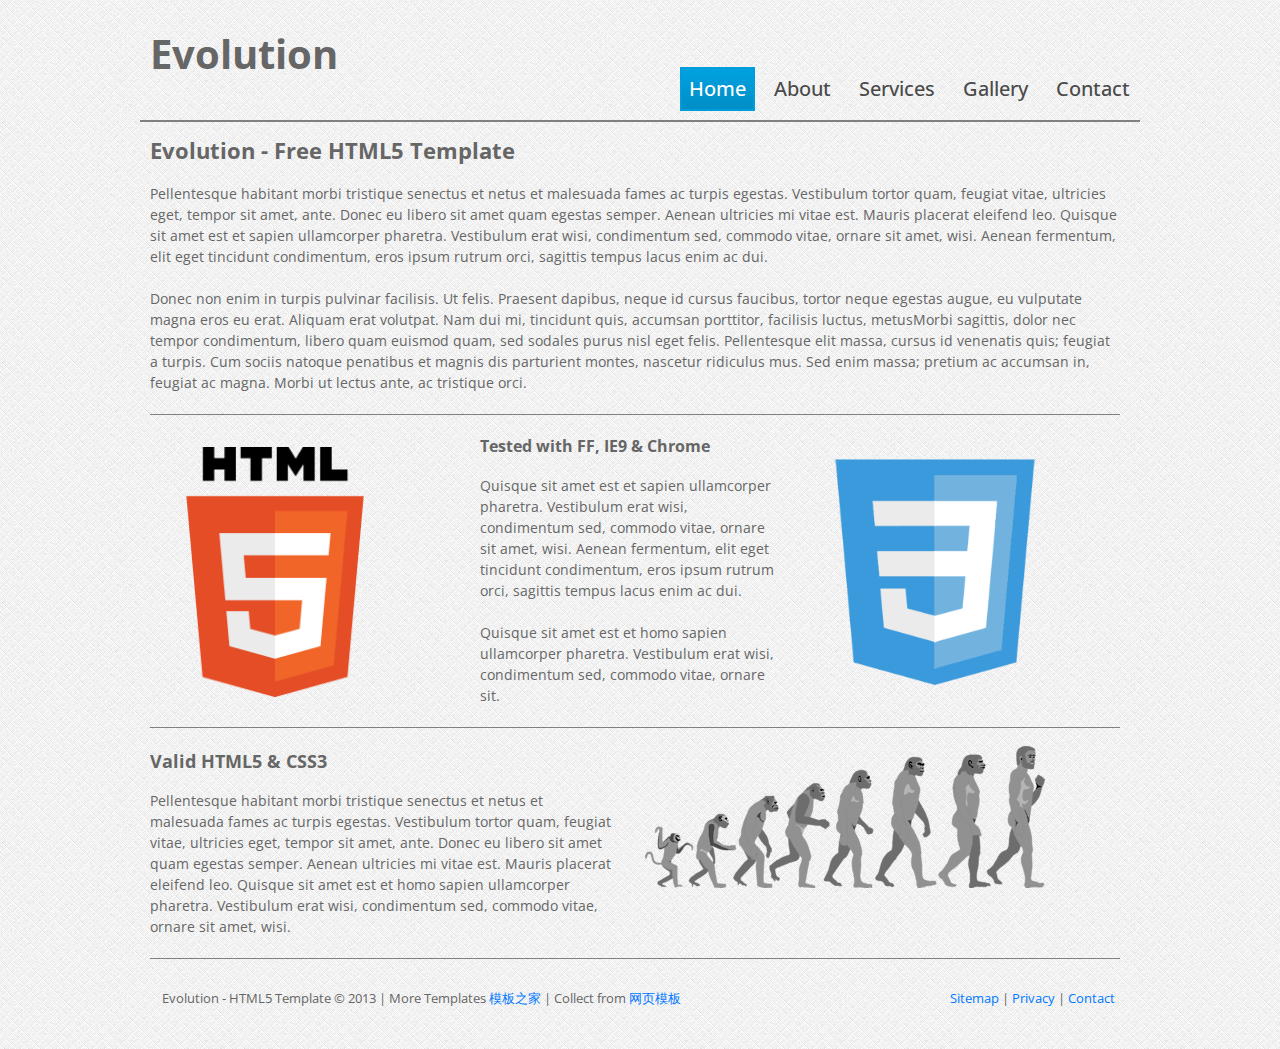
==== index.html @ 7270f3ae "jt" ====
﻿<!DOCTYPE html>
<head>
<meta charset="utf-8" />
<title>Evolution - Free CSS Template</title>
<meta name="description" content="Free website template released by Sitebee Web Development.">
<meta name="keywords" content="free, template, html5">
<meta name="author" content="Sitebee Web Development">

<link rel="stylesheet" href="css/style.css" />

<link href='http://fonts.googleapis.com/css?family=Open+Sans:800,400,600,700' rel='stylesheet' type='text/css'>

</head>

<body>

<div class="page">


  <header>
 
  <div class="headl">     
<hgroup>
<h1>Evolution</h1>
</hgroup>

</div>

  <div class="headr">  

    <!-- nav start -->

			<nav class="nav">
		
				<ul>
					<li class="current active"><a href="#">Home</a></li>
                    <li><a href="#">About</a></li>
                    <li><a href="#">Services</a></li>
                    <li><a href="#">Gallery</a></li>
                    <li><a href="#">Contact</a></li>
				</ul>
            
	  </nav>
       
       <!-- nav end -->
   </div>
</header>

   <!-- content start -->

  <div class="content">
  
		<div class="inner_copyright">Collect from <a href="http://www.cssmoban.com/" target="_blank" title="模板之家">模板之家</a></div>
<!-- one col -->
		<div class="one-col separator">
			<div class="col">
				
				<h2>Evolution - Free HTML5 Template</h2>
            
				<p>Pellentesque habitant morbi tristique senectus et netus et malesuada fames ac turpis egestas. Vestibulum tortor quam, feugiat vitae, ultricies eget, tempor sit amet, ante. Donec eu libero sit amet quam egestas semper. Aenean ultricies mi vitae est. Mauris placerat eleifend leo. Quisque sit amet est et sapien ullamcorper pharetra. Vestibulum erat wisi, condimentum sed, commodo vitae, ornare sit amet, wisi. Aenean fermentum, elit eget tincidunt condimentum, eros ipsum rutrum orci, sagittis tempus lacus enim ac dui. </p>
				<p>Donec non enim in turpis pulvinar facilisis. Ut felis. Praesent dapibus, neque id cursus faucibus, tortor neque egestas augue, eu vulputate magna eros eu erat. Aliquam erat volutpat. Nam dui mi, tincidunt quis, accumsan porttitor, facilisis luctus, metusMorbi sagittis, dolor nec tempor condimentum, libero quam euismod quam, sed sodales purus nisl eget felis. Pellentesque elit massa, cursus id venenatis quis; feugiat a turpis. Cum sociis natoque penatibus et magnis dis parturient montes, nascetur ridiculus mus. Sed enim massa; pretium ac accumsan in, feugiat ac magna. Morbi ut lectus ante, ac tristique orci.</p>
			</div>
		</div>
		<!-- ENDS one col -->
		
		
		
		<!-- three col -->
		<div class="three-col separator">
			
			<div class="col">
	
			<p><img src="images/html5logo.png" alt="html5-logo" height="250" width="250"></p> 
         
			</div>
            
			<div class="col">
            <h4>Tested with FF, IE9 &amp; Chrome</h4>
    <p>Quisque sit amet est et sapien ullamcorper pharetra. Vestibulum erat wisi, condimentum sed, commodo vitae, ornare sit amet, wisi. Aenean fermentum, elit eget tincidunt condimentum, eros ipsum rutrum orci, sagittis tempus lacus enim ac dui. </p>
    
       <p>Quisque sit amet est et homo sapien ullamcorper pharetra. Vestibulum erat wisi, condimentum sed, commodo vitae, ornare sit. </p>
			</div>
            
			<div class="col last">
			
	
		<p><img src="images/css3-logo.png" alt="css3-logo" height="250" width="250"></p> 
   
			</div>
		</div>
		<!-- ENDS three col -->
		
		
		<!-- two col -->
		<div class="two-col separator">
			<div class="col">
			<h3>Valid HTML5 &amp; CSS3</h3>
			<p>Pellentesque habitant morbi tristique senectus et netus et malesuada fames ac turpis egestas. Vestibulum tortor quam, feugiat vitae, ultricies eget, tempor sit amet, ante. Donec eu libero sit amet quam egestas semper. Aenean ultricies mi vitae est. Mauris placerat eleifend leo. Quisque sit amet est et homo sapien ullamcorper pharetra. Vestibulum erat wisi, condimentum sed, commodo vitae, ornare sit amet, wisi. </p>
			</div>
			<div class="col last">
	    <img src="images/evolution.png" alt="monkeyman" height="142" width="400">
			</div>
		</div>
		<!-- ENDS two col -->
		
         <!-- content end -->


   <!-- footer start -->

<footer>

<div class="footerleft">
Evolution - HTML5 Template © 2013 | More Templates <a href="http://www.cssmoban.com/" target="_blank">模板之家</a> | Collect from <a href="http://www.cssmoban.com/" title="网页模板" target="_blank">网页模板</a>
</div>
 
<div class="footerright">   
<a href="">Sitemap</a> | <a href="">Privacy</a> | <a href="">Contact</a>
</div>


</footer>

 <!-- footer end -->
</div>
</div>




    
</body>
</html>
---- css/style.css ----
body{background:url(../images/bg.png) repeat 0 0;color:#666;font-family:Open sans, sans-serif;font-size:13px;line-height:1.7;margin:0;}
h1,h2,h3,h4{font-weight:400;color:#666;margin:0;}
h1{font-size:40px;font-weight:700;margin:10px;padding:10px 0;}
h2{font-size:22px;font-weight:700;}
h3{font-size:18px;font-weight:700;}
h4{font-size:16px;font-weight:700;}
p,ul,ol{line-height:140%;text-align:inherit;}
a{color:#0078ff;text-decoration:none;}
header{width:1000px;height:120px;font-size:12px;text-align:left;border-bottom:2px solid gray;}
.headl{float:left;}
.headr{float:right;margin-top:55px;}
.nav{margin-bottom:15px;float:right;display:inline;height:44px;width:500px;padding:0;}
.nav ul{list-style:none;list-style-position:outside;position:absolute;}
.nav ul li{float:left;font-family:Open sans, sans-serif;font-size:20px;font-weight:500;padding:0 5px;}
.nav ul li:first-child{padding-left:0;}
.nav ul li a{color:#4a4a4a;display:block;height:40px;line-height:40px;border:2px solid transparent;padding:0 7px;}
.nav ul li.active a,.nav ul li a:hover{border:2px solid #029cdb;background:url(../images/nav-btn.png) repeat-x 0 0;color:#fff;text-decoration:none;}
.page{width:1000px;margin:0 auto;}
.content{float:left;width:970px;margin:0;padding:10px;}
div.one-col,div.two-col,div.three-col{overflow:hidden;}
div.separator{border-bottom:1px solid gray;margin-bottom:18px;}
div.one-col div.col{width:100%;}
div.two-col div.col{width:465px;float:left;margin-right:30px;}
div.three-col div.col{width:300px;float:left;margin-right:30px;}
div.col p{font-size:14px;line-height:1.5em;margin-bottom:1.5em;}
footer{width:1000px;margin:1px auto;padding:10px;}
.footer p{text-align:left;font-size:14px;border:0;margin:10px;padding:0;}
.footerleft{float:left;width:600px;margin-left:2px;display:inline;padding:0 10px 30px 0;}
.footerright{float:right;width:200px;margin-left:2px;display:inline;padding:0 10px 10px 0;}
div.two-col div.last,div.three-col div.last{margin-right:0;}
.inner_copyright{text-indent:-9999px;height:0;line-height:0;font-size:0;overflow:hidden;}
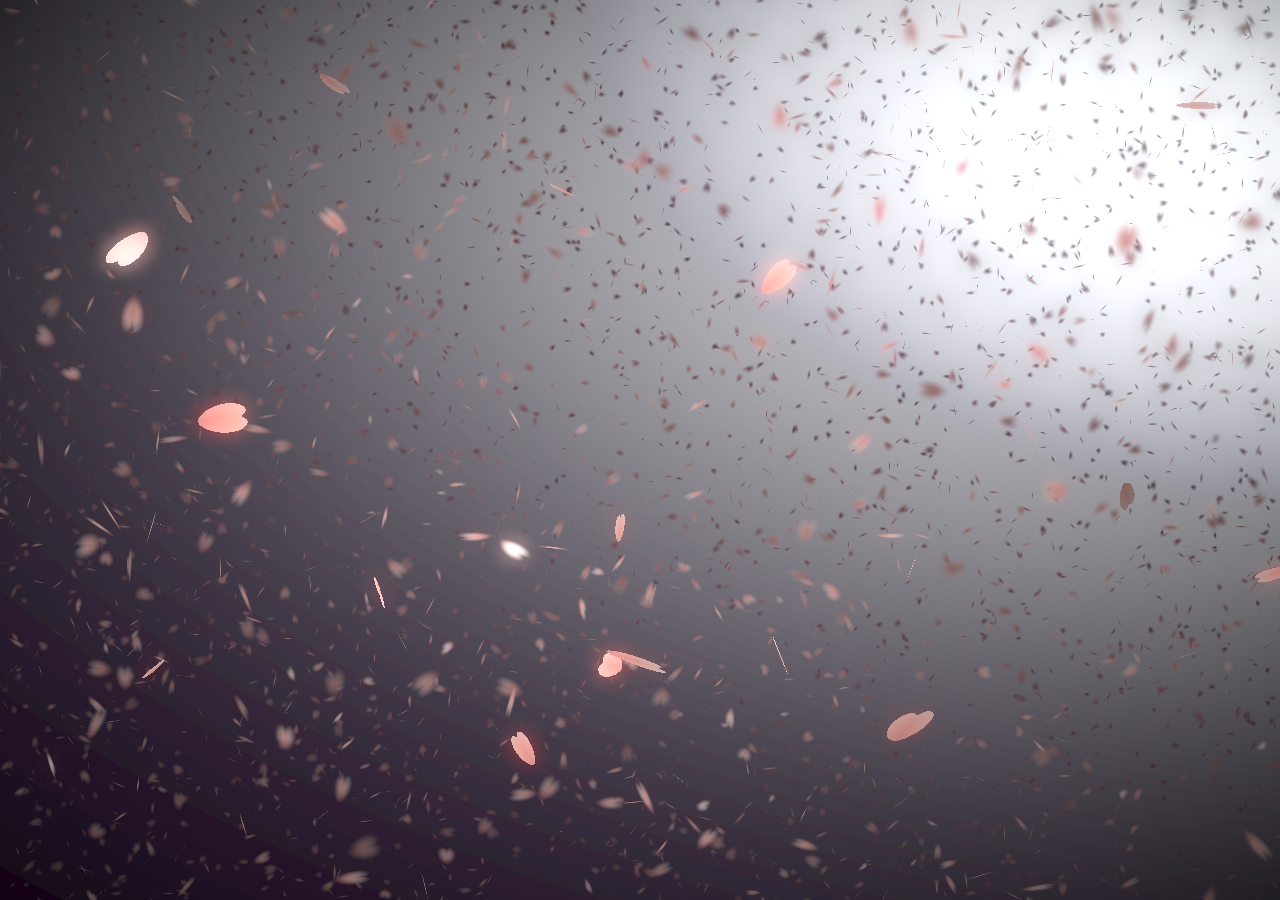
==== commit c6ffea32: "hui" ====
--- a/index.html
+++ b/index.html
@@ -1,133 +1,1125 @@
-﻿<!DOCTYPE html>
-<head>
-<meta charset="utf-8" />
-<title>Evolution - Free CSS Template</title>
-<meta name="description" content="Free website template released by Sitebee Web Development.">
-<meta name="keywords" content="free, template, html5">
-<meta name="author" content="Sitebee Web Development">
-
-<link rel="stylesheet" href="css/style.css" />
-
-<link href='http://fonts.googleapis.com/css?family=Open+Sans:800,400,600,700' rel='stylesheet' type='text/css'>
-
-</head>
-
-<body>
-
-<div class="page">
-
-
-  <header>
- 
-  <div class="headl">     
-<hgroup>
-<h1>Evolution</h1>
-</hgroup>
-
+<!DOCTYPE HTML PUBLIC "-//W3C//DTD HTML 4.0 Transitional//EN">
+<HTML>
+ <HEAD>
+  <TITLE> New Document </TITLE>
+  <META NAME="Generator" CONTENT="EditPlus">
+  <META NAME="Author" CONTENT="">
+  <META NAME="Keywords" CONTENT="">
+  <META NAME="Description" CONTENT="">
+  <style>body {
+    padding:0;
+    margin:0;
+    overflow:hidden;
+	height: 600px;
+}
+canvas {
+    padding:0;
+    margin:0;
+}
+div.btnbg {
+    position:fixed;
+    left:0;
+    top:0;
+}</style>
+ </HEAD>
+
+ <BODY>
+<canvas id="sakura"></canvas>
+<div class="btnbg">
 </div>
-
-  <div class="headr">  
-
-    <!-- nav start -->
-
-			<nav class="nav">
-		
-				<ul>
-					<li class="current active"><a href="#">Home</a></li>
-                    <li><a href="#">About</a></li>
-                    <li><a href="#">Services</a></li>
-                    <li><a href="#">Gallery</a></li>
-                    <li><a href="#">Contact</a></li>
-				</ul>
-            
-	  </nav>
-       
-       <!-- nav end -->
-   </div>
-</header>
-
-   <!-- content start -->
-
-  <div class="content">
-  
-		<div class="inner_copyright">Collect from <a href="http://www.cssmoban.com/" target="_blank" title="模板之家">模板之家</a></div>
-<!-- one col -->
-		<div class="one-col separator">
-			<div class="col">
-				
-				<h2>Evolution - Free HTML5 Template</h2>
-            
-				<p>Pellentesque habitant morbi tristique senectus et netus et malesuada fames ac turpis egestas. Vestibulum tortor quam, feugiat vitae, ultricies eget, tempor sit amet, ante. Donec eu libero sit amet quam egestas semper. Aenean ultricies mi vitae est. Mauris placerat eleifend leo. Quisque sit amet est et sapien ullamcorper pharetra. Vestibulum erat wisi, condimentum sed, commodo vitae, ornare sit amet, wisi. Aenean fermentum, elit eget tincidunt condimentum, eros ipsum rutrum orci, sagittis tempus lacus enim ac dui. </p>
-				<p>Donec non enim in turpis pulvinar facilisis. Ut felis. Praesent dapibus, neque id cursus faucibus, tortor neque egestas augue, eu vulputate magna eros eu erat. Aliquam erat volutpat. Nam dui mi, tincidunt quis, accumsan porttitor, facilisis luctus, metusMorbi sagittis, dolor nec tempor condimentum, libero quam euismod quam, sed sodales purus nisl eget felis. Pellentesque elit massa, cursus id venenatis quis; feugiat a turpis. Cum sociis natoque penatibus et magnis dis parturient montes, nascetur ridiculus mus. Sed enim massa; pretium ac accumsan in, feugiat ac magna. Morbi ut lectus ante, ac tristique orci.</p>
-			</div>
-		</div>
-		<!-- ENDS one col -->
-		
-		
-		
-		<!-- three col -->
-		<div class="three-col separator">
-			
-			<div class="col">
+<audio autoplay="autoplay" loop="loop" controls="controls" style="display: none">
+ <source src="hui.mp3"
+         type="audio/mpeg">
+</audio>
+<!-- sakura shader -->
+<script id="sakura_point_vsh" type="x-shader/x_vertex">
+uniform mat4 uProjection;
+uniform mat4 uModelview;
+uniform vec3 uResolution;
+uniform vec3 uOffset;
+uniform vec3 uDOF;  //x:focus distance, y:focus radius, z:max radius
+uniform vec3 uFade; //x:start distance, y:half distance, z:near fade start
+
+attribute vec3 aPosition;
+attribute vec3 aEuler;
+attribute vec2 aMisc; //x:size, y:fade
+
+varying vec3 pposition;
+varying float psize;
+varying float palpha;
+varying float pdist;
+
+//varying mat3 rotMat;
+varying vec3 normX;
+varying vec3 normY;
+varying vec3 normZ;
+varying vec3 normal;
+
+varying float diffuse;
+varying float specular;
+varying float rstop;
+varying float distancefade;
+
+void main(void) {
+    // Projection is based on vertical angle
+    vec4 pos = uModelview * vec4(aPosition + uOffset, 1.0);
+    gl_Position = uProjection * pos;
+    gl_PointSize = aMisc.x * uProjection[1][1] / -pos.z * uResolution.y * 0.5;
+    
+    pposition = pos.xyz;
+    psize = aMisc.x;
+    pdist = length(pos.xyz);
+    palpha = smoothstep(0.0, 1.0, (pdist - 0.1) / uFade.z);
+    
+    vec3 elrsn = sin(aEuler);
+    vec3 elrcs = cos(aEuler);
+    mat3 rotx = mat3(
+        1.0, 0.0, 0.0,
+        0.0, elrcs.x, elrsn.x,
+        0.0, -elrsn.x, elrcs.x
+    );
+    mat3 roty = mat3(
+        elrcs.y, 0.0, -elrsn.y,
+        0.0, 1.0, 0.0,
+        elrsn.y, 0.0, elrcs.y
+    );
+    mat3 rotz = mat3(
+        elrcs.z, elrsn.z, 0.0, 
+        -elrsn.z, elrcs.z, 0.0,
+        0.0, 0.0, 1.0
+    );
+    mat3 rotmat = rotx * roty * rotz;
+    normal = rotmat[2];
+    
+    mat3 trrotm = mat3(
+        rotmat[0][0], rotmat[1][0], rotmat[2][0],
+        rotmat[0][1], rotmat[1][1], rotmat[2][1],
+        rotmat[0][2], rotmat[1][2], rotmat[2][2]
+    );
+    normX = trrotm[0];
+    normY = trrotm[1];
+    normZ = trrotm[2];
+    
+    const vec3 lit = vec3(0.6917144638660746, 0.6917144638660746, -0.20751433915982237);
+    
+    float tmpdfs = dot(lit, normal);
+    if(tmpdfs < 0.0) {
+        normal = -normal;
+        tmpdfs = dot(lit, normal);
+    }
+    diffuse = 0.4 + tmpdfs;
+    
+    vec3 eyev = normalize(-pos.xyz);
+    if(dot(eyev, normal) > 0.0) {
+        vec3 hv = normalize(eyev + lit);
+        specular = pow(max(dot(hv, normal), 0.0), 20.0);
+    }
+    else {
+        specular = 0.0;
+    }
+    
+    rstop = clamp((abs(pdist - uDOF.x) - uDOF.y) / uDOF.z, 0.0, 1.0);
+    rstop = pow(rstop, 0.5);
+    //-0.69315 = ln(0.5)
+    distancefade = min(1.0, exp((uFade.x - pdist) * 0.69315 / uFade.y));
+}
+</script>
+<script id="sakura_point_fsh" type="x-shader/x_fragment">
+#ifdef GL_ES
+//precision mediump float;
+precision highp float;
+#endif
+
+uniform vec3 uDOF;  //x:focus distance, y:focus radius, z:max radius
+uniform vec3 uFade; //x:start distance, y:half distance, z:near fade start
+
+const vec3 fadeCol = vec3(0.08, 0.03, 0.06);
+
+varying vec3 pposition;
+varying float psize;
+varying float palpha;
+varying float pdist;
+
+//varying mat3 rotMat;
+varying vec3 normX;
+varying vec3 normY;
+varying vec3 normZ;
+varying vec3 normal;
+
+varying float diffuse;
+varying float specular;
+varying float rstop;
+varying float distancefade;
+
+float ellipse(vec2 p, vec2 o, vec2 r) {
+    vec2 lp = (p - o) / r;
+    return length(lp) - 1.0;
+}
+
+void main(void) {
+    vec3 p = vec3(gl_PointCoord - vec2(0.5, 0.5), 0.0) * 2.0;
+    vec3 d = vec3(0.0, 0.0, -1.0);
+    float nd = normZ.z; //dot(-normZ, d);
+    if(abs(nd) < 0.0001) discard;
+    
+    float np = dot(normZ, p);
+    vec3 tp = p + d * np / nd;
+    vec2 coord = vec2(dot(normX, tp), dot(normY, tp));
+    
+    //angle = 15 degree
+    const float flwrsn = 0.258819045102521;
+    const float flwrcs = 0.965925826289068;
+    mat2 flwrm = mat2(flwrcs, -flwrsn, flwrsn, flwrcs);
+    vec2 flwrp = vec2(abs(coord.x), coord.y) * flwrm;
+    
+    float r;
+    if(flwrp.x < 0.0) {
+        r = ellipse(flwrp, vec2(0.065, 0.024) * 0.5, vec2(0.36, 0.96) * 0.5);
+    }
+    else {
+        r = ellipse(flwrp, vec2(0.065, 0.024) * 0.5, vec2(0.58, 0.96) * 0.5);
+    }
+    
+    if(r > rstop) discard;
+    
+    vec3 col = mix(vec3(1.0, 0.8, 0.75), vec3(1.0, 0.9, 0.87), r);
+    float grady = mix(0.0, 1.0, pow(coord.y * 0.5 + 0.5, 0.35));
+    col *= vec3(1.0, grady, grady);
+    col *= mix(0.8, 1.0, pow(abs(coord.x), 0.3));
+    col = col * diffuse + specular;
+    
+    col = mix(fadeCol, col, distancefade);
+    
+    float alpha = (rstop > 0.001)? (0.5 - r / (rstop * 2.0)) : 1.0;
+    alpha = smoothstep(0.0, 1.0, alpha) * palpha;
+    
+    gl_FragColor = vec4(col * 0.5, alpha);
+}
+</script>
+<!-- effects -->
+<script id="fx_common_vsh" type="x-shader/x_vertex">
+uniform vec3 uResolution;
+attribute vec2 aPosition;
+
+varying vec2 texCoord;
+varying vec2 screenCoord;
+
+void main(void) {
+    gl_Position = vec4(aPosition, 0.0, 1.0);
+    texCoord = aPosition.xy * 0.5 + vec2(0.5, 0.5);
+    screenCoord = aPosition.xy * vec2(uResolution.z, 1.0);
+}
+</script>
+<script id="bg_fsh" type="x-shader/x_fragment">
+#ifdef GL_ES
+//precision mediump float;
+precision highp float;
+#endif
+
+uniform vec2 uTimes;
+
+varying vec2 texCoord;
+varying vec2 screenCoord;
+
+void main(void) {
+    vec3 col;
+    float c;
+    vec2 tmpv = texCoord * vec2(0.8, 1.0) - vec2(0.95, 1.0);
+    c = exp(-pow(length(tmpv) * 1.8, 2.0));
+    col = mix(vec3(0.02, 0.0, 0.03), vec3(0.96, 0.98, 1.0) * 1.5, c);
+    gl_FragColor = vec4(col * 0.5, 1.0);
+}
+</script>
+<script id="fx_brightbuf_fsh" type="x-shader/x_fragment">
+#ifdef GL_ES
+//precision mediump float;
+precision highp float;
+#endif
+uniform sampler2D uSrc;
+uniform vec2 uDelta;
+
+varying vec2 texCoord;
+varying vec2 screenCoord;
+
+void main(void) {
+    vec4 col = texture2D(uSrc, texCoord);
+    gl_FragColor = vec4(col.rgb * 2.0 - vec3(0.5), 1.0);
+}
+</script>
+<script id="fx_dirblur_r4_fsh" type="x-shader/x_fragment">
+#ifdef GL_ES
+//precision mediump float;
+precision highp float;
+#endif
+uniform sampler2D uSrc;
+uniform vec2 uDelta;
+uniform vec4 uBlurDir; //dir(x, y), stride(z, w)
+
+varying vec2 texCoord;
+varying vec2 screenCoord;
+
+void main(void) {
+    vec4 col = texture2D(uSrc, texCoord);
+    col = col + texture2D(uSrc, texCoord + uBlurDir.xy * uDelta);
+    col = col + texture2D(uSrc, texCoord - uBlurDir.xy * uDelta);
+    col = col + texture2D(uSrc, texCoord + (uBlurDir.xy + uBlurDir.zw) * uDelta);
+    col = col + texture2D(uSrc, texCoord - (uBlurDir.xy + uBlurDir.zw) * uDelta);
+    gl_FragColor = col / 5.0;
+}
+</script>
+<!-- effect fragment shader template -->
+<script id="fx_common_fsh" type="x-shader/x_fragment">
+#ifdef GL_ES
+//precision mediump float;
+precision highp float;
+#endif
+uniform sampler2D uSrc;
+uniform vec2 uDelta;
+
+varying vec2 texCoord;
+varying vec2 screenCoord;
+
+void main(void) {
+    gl_FragColor = texture2D(uSrc, texCoord);
+}
+</script>
+<!-- post processing -->
+<script id="pp_final_vsh" type="x-shader/x_vertex">
+uniform vec3 uResolution;
+attribute vec2 aPosition;
+varying vec2 texCoord;
+varying vec2 screenCoord;
+void main(void) {
+    gl_Position = vec4(aPosition, 0.0, 1.0);
+    texCoord = aPosition.xy * 0.5 + vec2(0.5, 0.5);
+    screenCoord = aPosition.xy * vec2(uResolution.z, 1.0);
+}
+</script>
+<script id="pp_final_fsh" type="x-shader/x_fragment">
+#ifdef GL_ES
+//precision mediump float;
+precision highp float;
+#endif
+uniform sampler2D uSrc;
+uniform sampler2D uBloom;
+uniform vec2 uDelta;
+varying vec2 texCoord;
+varying vec2 screenCoord;
+void main(void) {
+    vec4 srccol = texture2D(uSrc, texCoord) * 2.0;
+    vec4 bloomcol = texture2D(uBloom, texCoord);
+    vec4 col;
+    col = srccol + bloomcol * (vec4(1.0) + srccol);
+    col *= smoothstep(1.0, 0.0, pow(length((texCoord - vec2(0.5)) * 2.0), 1.2) * 0.5);
+    col = pow(col, vec4(0.45454545454545)); //(1.0 / 2.2)
+    
+    gl_FragColor = vec4(col.rgb, 1.0);
+    gl_FragColor.a = 1.0;
+}
+</script>
+  <script>
+  // Utilities
+var Vector3 = {};
+var Matrix44 = {};
+Vector3.create = function(x, y, z) {
+    return {'x':x, 'y':y, 'z':z};
+};
+Vector3.dot = function (v0, v1) {
+    return v0.x * v1.x + v0.y * v1.y + v0.z * v1.z;
+};
+Vector3.cross = function (v, v0, v1) {
+    v.x = v0.y * v1.z - v0.z * v1.y;
+    v.y = v0.z * v1.x - v0.x * v1.z;
+    v.z = v0.x * v1.y - v0.y * v1.x;
+};
+Vector3.normalize = function (v) {
+    var l = v.x * v.x + v.y * v.y + v.z * v.z;
+    if(l > 0.00001) {
+        l = 1.0 / Math.sqrt(l);
+        v.x *= l;
+        v.y *= l;
+        v.z *= l;
+    }
+};
+Vector3.arrayForm = function(v) {
+    if(v.array) {
+        v.array[0] = v.x;
+        v.array[1] = v.y;
+        v.array[2] = v.z;
+    }
+    else {
+        v.array = new Float32Array([v.x, v.y, v.z]);
+    }
+    return v.array;
+};
+Matrix44.createIdentity = function () {
+    return new Float32Array([1.0, 0.0, 0.0, 0.0, 0.0, 1.0, 0.0, 0.0, 0.0, 0.0, 1.0, 0.0, 0.0, 0.0, 0.0, 1.0]);
+};
+Matrix44.loadProjection = function (m, aspect, vdeg, near, far) {
+    var h = near * Math.tan(vdeg * Math.PI / 180.0 * 0.5) * 2.0;
+    var w = h * aspect;
+    
+    m[0] = 2.0 * near / w;
+    m[1] = 0.0;
+    m[2] = 0.0;
+    m[3] = 0.0;
+    
+    m[4] = 0.0;
+    m[5] = 2.0 * near / h;
+    m[6] = 0.0;
+    m[7] = 0.0;
+    
+    m[8] = 0.0;
+    m[9] = 0.0;
+    m[10] = -(far + near) / (far - near);
+    m[11] = -1.0;
+    
+    m[12] = 0.0;
+    m[13] = 0.0;
+    m[14] = -2.0 * far * near / (far - near);
+    m[15] = 0.0;
+};
+Matrix44.loadLookAt = function (m, vpos, vlook, vup) {
+    var frontv = Vector3.create(vpos.x - vlook.x, vpos.y - vlook.y, vpos.z - vlook.z);
+    Vector3.normalize(frontv);
+    var sidev = Vector3.create(1.0, 0.0, 0.0);
+    Vector3.cross(sidev, vup, frontv);
+    Vector3.normalize(sidev);
+    var topv = Vector3.create(1.0, 0.0, 0.0);
+    Vector3.cross(topv, frontv, sidev);
+    Vector3.normalize(topv);
+    
+    m[0] = sidev.x;
+    m[1] = topv.x;
+    m[2] = frontv.x;
+    m[3] = 0.0;
+    
+    m[4] = sidev.y;
+    m[5] = topv.y;
+    m[6] = frontv.y;
+    m[7] = 0.0;
+    
+    m[8] = sidev.z;
+    m[9] = topv.z;
+    m[10] = frontv.z;
+    m[11] = 0.0;
+    
+    m[12] = -(vpos.x * m[0] + vpos.y * m[4] + vpos.z * m[8]);
+    m[13] = -(vpos.x * m[1] + vpos.y * m[5] + vpos.z * m[9]);
+    m[14] = -(vpos.x * m[2] + vpos.y * m[6] + vpos.z * m[10]);
+    m[15] = 1.0;
+};
+
+//
+var timeInfo = {
+    'start':0, 'prev':0, // Date
+    'delta':0, 'elapsed':0 // Number(sec)
+};
+
+//
+var gl;
+var renderSpec = {
+    'width':0,
+    'height':0,
+    'aspect':1,
+    'array':new Float32Array(3),
+    'halfWidth':0,
+    'halfHeight':0,
+    'halfArray':new Float32Array(3)
+    // and some render targets. see setViewport()
+};
+renderSpec.setSize = function(w, h) {
+    renderSpec.width = w;
+    renderSpec.height = h;
+    renderSpec.aspect = renderSpec.width / renderSpec.height;
+    renderSpec.array[0] = renderSpec.width;
+    renderSpec.array[1] = renderSpec.height;
+    renderSpec.array[2] = renderSpec.aspect;
+    
+    renderSpec.halfWidth = Math.floor(w / 2);
+    renderSpec.halfHeight = Math.floor(h / 2);
+    renderSpec.halfArray[0] = renderSpec.halfWidth;
+    renderSpec.halfArray[1] = renderSpec.halfHeight;
+    renderSpec.halfArray[2] = renderSpec.halfWidth / renderSpec.halfHeight;
+};
+
+function deleteRenderTarget(rt) {
+    gl.deleteFramebuffer(rt.frameBuffer);
+    gl.deleteRenderbuffer(rt.renderBuffer);
+    gl.deleteTexture(rt.texture);
+}
+
+function createRenderTarget(w, h) {
+    var ret = {
+        'width':w,
+        'height':h,
+        'sizeArray':new Float32Array([w, h, w / h]),
+        'dtxArray':new Float32Array([1.0 / w, 1.0 / h])
+    };
+    ret.frameBuffer = gl.createFramebuffer();
+    ret.renderBuffer = gl.createRenderbuffer();
+    ret.texture = gl.createTexture();
+    
+    gl.bindTexture(gl.TEXTURE_2D, ret.texture);
+    gl.texImage2D(gl.TEXTURE_2D, 0, gl.RGBA, w, h, 0, gl.RGBA, gl.UNSIGNED_BYTE, null);
+    gl.texParameteri(gl.TEXTURE_2D, gl.TEXTURE_WRAP_S, gl.CLAMP_TO_EDGE);
+    gl.texParameteri(gl.TEXTURE_2D, gl.TEXTURE_WRAP_T, gl.CLAMP_TO_EDGE);
+    gl.texParameteri(gl.TEXTURE_2D, gl.TEXTURE_MAG_FILTER, gl.LINEAR);
+    gl.texParameteri(gl.TEXTURE_2D, gl.TEXTURE_MIN_FILTER, gl.LINEAR);
+    
+    gl.bindFramebuffer(gl.FRAMEBUFFER, ret.frameBuffer);
+    gl.framebufferTexture2D(gl.FRAMEBUFFER, gl.COLOR_ATTACHMENT0, gl.TEXTURE_2D, ret.texture, 0);
+    
+    gl.bindRenderbuffer(gl.RENDERBUFFER, ret.renderBuffer);
+    gl.renderbufferStorage(gl.RENDERBUFFER, gl.DEPTH_COMPONENT16, w, h);
+    gl.framebufferRenderbuffer(gl.FRAMEBUFFER, gl.DEPTH_ATTACHMENT, gl.RENDERBUFFER, ret.renderBuffer);
+    
+    gl.bindTexture(gl.TEXTURE_2D, null);
+    gl.bindRenderbuffer(gl.RENDERBUFFER, null);
+    gl.bindFramebuffer(gl.FRAMEBUFFER, null);
+    
+    return ret;
+}
+
+function compileShader(shtype, shsrc) {
+	var retsh = gl.createShader(shtype);
 	
-			<p><img src="images/html5logo.png" alt="html5-logo" height="250" width="250"></p> 
-         
-			</div>
-            
-			<div class="col">
-            <h4>Tested with FF, IE9 &amp; Chrome</h4>
-    <p>Quisque sit amet est et sapien ullamcorper pharetra. Vestibulum erat wisi, condimentum sed, commodo vitae, ornare sit amet, wisi. Aenean fermentum, elit eget tincidunt condimentum, eros ipsum rutrum orci, sagittis tempus lacus enim ac dui. </p>
-    
-       <p>Quisque sit amet est et homo sapien ullamcorper pharetra. Vestibulum erat wisi, condimentum sed, commodo vitae, ornare sit. </p>
-			</div>
-            
-			<div class="col last">
-			
+	gl.shaderSource(retsh, shsrc);
+	gl.compileShader(retsh);
 	
-		<p><img src="images/css3-logo.png" alt="css3-logo" height="250" width="250"></p> 
-   
-			</div>
-		</div>
-		<!-- ENDS three col -->
-		
-		
-		<!-- two col -->
-		<div class="two-col separator">
-			<div class="col">
-			<h3>Valid HTML5 &amp; CSS3</h3>
-			<p>Pellentesque habitant morbi tristique senectus et netus et malesuada fames ac turpis egestas. Vestibulum tortor quam, feugiat vitae, ultricies eget, tempor sit amet, ante. Donec eu libero sit amet quam egestas semper. Aenean ultricies mi vitae est. Mauris placerat eleifend leo. Quisque sit amet est et homo sapien ullamcorper pharetra. Vestibulum erat wisi, condimentum sed, commodo vitae, ornare sit amet, wisi. </p>
-			</div>
-			<div class="col last">
-	    <img src="images/evolution.png" alt="monkeyman" height="142" width="400">
-			</div>
-		</div>
-		<!-- ENDS two col -->
-		
-         <!-- content end -->
-
-
-   <!-- footer start -->
-
-<footer>
-
-<div class="footerleft">
-Evolution - HTML5 Template © 2013 | More Templates <a href="http://www.cssmoban.com/" target="_blank">模板之家</a> | Collect from <a href="http://www.cssmoban.com/" title="网页模板" target="_blank">网页模板</a>
-</div>
- 
-<div class="footerright">   
-<a href="">Sitemap</a> | <a href="">Privacy</a> | <a href="">Contact</a>
-</div>
-
-
-</footer>
-
- <!-- footer end -->
-</div>
-</div>
-
-
-
-
-    
-</body>
-</html>
+	if(!gl.getShaderParameter(retsh, gl.COMPILE_STATUS)) {
+		var errlog = gl.getShaderInfoLog(retsh);
+		gl.deleteShader(retsh);
+		console.error(errlog);
+		return null;
+	}
+	return retsh;
+}
+
+function createShader(vtxsrc, frgsrc, uniformlist, attrlist) {
+    var vsh = compileShader(gl.VERTEX_SHADER, vtxsrc);
+    var fsh = compileShader(gl.FRAGMENT_SHADER, frgsrc);
+    
+    if(vsh == null || fsh == null) {
+        return null;
+    }
+    
+    var prog = gl.createProgram();
+    gl.attachShader(prog, vsh);
+    gl.attachShader(prog, fsh);
+    
+    gl.deleteShader(vsh);
+    gl.deleteShader(fsh);
+    
+    gl.linkProgram(prog);
+    if (!gl.getProgramParameter(prog, gl.LINK_STATUS)) {
+        var errlog = gl.getProgramInfoLog(prog);
+        console.error(errlog);
+        return null;
+    }
+    
+    if(uniformlist) {
+        prog.uniforms = {};
+        for(var i = 0; i < uniformlist.length; i++) {
+            prog.uniforms[uniformlist[i]] = gl.getUniformLocation(prog, uniformlist[i]);
+        }
+    }
+    
+    if(attrlist) {
+        prog.attributes = {};
+        for(var i = 0; i < attrlist.length; i++) {
+            var attr = attrlist[i];
+            prog.attributes[attr] = gl.getAttribLocation(prog, attr);
+        }
+    }
+    
+    return prog;
+}
+
+function useShader(prog) {
+    gl.useProgram(prog);
+    for(var attr in prog.attributes) {
+        gl.enableVertexAttribArray(prog.attributes[attr]);;
+    }
+}
+
+function unuseShader(prog) {
+    for(var attr in prog.attributes) {
+        gl.disableVertexAttribArray(prog.attributes[attr]);;
+    }
+    gl.useProgram(null);
+}
+
+/////
+var projection = {
+    'angle':60,
+    'nearfar':new Float32Array([0.1, 100.0]),
+    'matrix':Matrix44.createIdentity()
+};
+var camera = {
+    'position':Vector3.create(0, 0, 100),
+    'lookat':Vector3.create(0, 0, 0),
+    'up':Vector3.create(0, 1, 0),
+    'dof':Vector3.create(10.0, 4.0, 8.0),
+    'matrix':Matrix44.createIdentity()
+};
+
+var pointFlower = {};
+var meshFlower = {};
+var sceneStandBy = false;
+
+var BlossomParticle = function () {
+    this.velocity = new Array(3);
+    this.rotation = new Array(3);
+    this.position = new Array(3);
+    this.euler = new Array(3);
+    this.size = 1.0;
+    this.alpha = 1.0;
+    this.zkey = 0.0;
+};
+
+BlossomParticle.prototype.setVelocity = function (vx, vy, vz) {
+    this.velocity[0] = vx;
+    this.velocity[1] = vy;
+    this.velocity[2] = vz;
+};
+
+BlossomParticle.prototype.setRotation = function (rx, ry, rz) {
+    this.rotation[0] = rx;
+    this.rotation[1] = ry;
+    this.rotation[2] = rz;
+};
+
+BlossomParticle.prototype.setPosition = function (nx, ny, nz) {
+    this.position[0] = nx;
+    this.position[1] = ny;
+    this.position[2] = nz;
+};
+
+BlossomParticle.prototype.setEulerAngles = function (rx, ry, rz) {
+    this.euler[0] = rx;
+    this.euler[1] = ry;
+    this.euler[2] = rz;
+};
+
+BlossomParticle.prototype.setSize = function (s) {
+    this.size = s;
+};
+
+BlossomParticle.prototype.update = function (dt, et) {
+    this.position[0] += this.velocity[0] * dt;
+    this.position[1] += this.velocity[1] * dt;
+    this.position[2] += this.velocity[2] * dt;
+    
+    this.euler[0] += this.rotation[0] * dt;
+    this.euler[1] += this.rotation[1] * dt;
+    this.euler[2] += this.rotation[2] * dt;
+};
+
+function createPointFlowers() {
+    // get point sizes
+    var prm = gl.getParameter(gl.ALIASED_POINT_SIZE_RANGE);
+    renderSpec.pointSize = {'min':prm[0], 'max':prm[1]};
+    
+    var vtxsrc = document.getElementById("sakura_point_vsh").textContent;
+    var frgsrc = document.getElementById("sakura_point_fsh").textContent;
+    
+    pointFlower.program = createShader(
+        vtxsrc, frgsrc,
+        ['uProjection', 'uModelview', 'uResolution', 'uOffset', 'uDOF', 'uFade'],
+        ['aPosition', 'aEuler', 'aMisc']
+    );
+    
+    useShader(pointFlower.program);
+    pointFlower.offset = new Float32Array([0.0, 0.0, 0.0]);
+    pointFlower.fader = Vector3.create(0.0, 10.0, 0.0);
+    
+    // paramerters: velocity[3], rotate[3]
+    pointFlower.numFlowers = 1600;
+    pointFlower.particles = new Array(pointFlower.numFlowers);
+    // vertex attributes {position[3], euler_xyz[3], size[1]}
+    pointFlower.dataArray = new Float32Array(pointFlower.numFlowers * (3 + 3 + 2));
+    pointFlower.positionArrayOffset = 0;
+    pointFlower.eulerArrayOffset = pointFlower.numFlowers * 3;
+    pointFlower.miscArrayOffset = pointFlower.numFlowers * 6;
+    
+    pointFlower.buffer = gl.createBuffer();
+    gl.bindBuffer(gl.ARRAY_BUFFER, pointFlower.buffer);
+    gl.bufferData(gl.ARRAY_BUFFER, pointFlower.dataArray, gl.DYNAMIC_DRAW);
+    gl.bindBuffer(gl.ARRAY_BUFFER, null);
+    
+    unuseShader(pointFlower.program);
+    
+    for(var i = 0; i < pointFlower.numFlowers; i++) {
+        pointFlower.particles[i] = new BlossomParticle();
+    }
+}
+
+function initPointFlowers() {
+    //area
+    pointFlower.area = Vector3.create(20.0, 20.0, 20.0);
+    pointFlower.area.x = pointFlower.area.y * renderSpec.aspect;
+    
+    pointFlower.fader.x = 10.0; //env fade start
+    pointFlower.fader.y = pointFlower.area.z; //env fade half
+    pointFlower.fader.z = 0.1;  //near fade start
+    
+    //particles
+    var PI2 = Math.PI * 2.0;
+    var tmpv3 = Vector3.create(0, 0, 0);
+    var tmpv = 0;
+    var symmetryrand = function() {return (Math.random() * 2.0 - 1.0);};
+    for(var i = 0; i < pointFlower.numFlowers; i++) {
+        var tmpprtcl = pointFlower.particles[i];
+        
+        //velocity
+        tmpv3.x = symmetryrand() * 0.3 + 0.8;
+        tmpv3.y = symmetryrand() * 0.2 - 1.0;
+        tmpv3.z = symmetryrand() * 0.3 + 0.5;
+        Vector3.normalize(tmpv3);
+        tmpv = 2.0 + Math.random() * 1.0;
+        tmpprtcl.setVelocity(tmpv3.x * tmpv, tmpv3.y * tmpv, tmpv3.z * tmpv);
+        
+        //rotation
+        tmpprtcl.setRotation(
+            symmetryrand() * PI2 * 0.5,
+            symmetryrand() * PI2 * 0.5,
+            symmetryrand() * PI2 * 0.5
+        );
+        
+        //position
+        tmpprtcl.setPosition(
+            symmetryrand() * pointFlower.area.x,
+            symmetryrand() * pointFlower.area.y,
+            symmetryrand() * pointFlower.area.z
+        );
+        
+        //euler
+        tmpprtcl.setEulerAngles(
+            Math.random() * Math.PI * 2.0,
+            Math.random() * Math.PI * 2.0,
+            Math.random() * Math.PI * 2.0
+        );
+        
+        //size
+        tmpprtcl.setSize(0.9 + Math.random() * 0.1);
+    }
+}
+
+function renderPointFlowers() {
+    //update
+    var PI2 = Math.PI * 2.0;
+    var limit = [pointFlower.area.x, pointFlower.area.y, pointFlower.area.z];
+    var repeatPos = function (prt, cmp, limit) {
+        if(Math.abs(prt.position[cmp]) - prt.size * 0.5 > limit) {
+            //out of area
+            if(prt.position[cmp] > 0) {
+                prt.position[cmp] -= limit * 2.0;
+            }
+            else {
+                prt.position[cmp] += limit * 2.0;
+            }
+        }
+    };
+    var repeatEuler = function (prt, cmp) {
+        prt.euler[cmp] = prt.euler[cmp] % PI2;
+        if(prt.euler[cmp] < 0.0) {
+            prt.euler[cmp] += PI2;
+        }
+    };
+    
+    for(var i = 0; i < pointFlower.numFlowers; i++) {
+        var prtcl = pointFlower.particles[i];
+        prtcl.update(timeInfo.delta, timeInfo.elapsed);
+        repeatPos(prtcl, 0, pointFlower.area.x);
+        repeatPos(prtcl, 1, pointFlower.area.y);
+        repeatPos(prtcl, 2, pointFlower.area.z);
+        repeatEuler(prtcl, 0);
+        repeatEuler(prtcl, 1);
+        repeatEuler(prtcl, 2);
+        
+        prtcl.alpha = 1.0;//(pointFlower.area.z - prtcl.position[2]) * 0.5;
+        
+        prtcl.zkey = (camera.matrix[2] * prtcl.position[0]
+                    + camera.matrix[6] * prtcl.position[1]
+                    + camera.matrix[10] * prtcl.position[2]
+                    + camera.matrix[14]);
+    }
+    
+    // sort
+    pointFlower.particles.sort(function(p0, p1){return p0.zkey - p1.zkey;});
+    
+    // update data
+    var ipos = pointFlower.positionArrayOffset;
+    var ieuler = pointFlower.eulerArrayOffset;
+    var imisc = pointFlower.miscArrayOffset;
+    for(var i = 0; i < pointFlower.numFlowers; i++) {
+        var prtcl = pointFlower.particles[i];
+        pointFlower.dataArray[ipos] = prtcl.position[0];
+        pointFlower.dataArray[ipos + 1] = prtcl.position[1];
+        pointFlower.dataArray[ipos + 2] = prtcl.position[2];
+        ipos += 3;
+        pointFlower.dataArray[ieuler] = prtcl.euler[0];
+        pointFlower.dataArray[ieuler + 1] = prtcl.euler[1];
+        pointFlower.dataArray[ieuler + 2] = prtcl.euler[2];
+        ieuler += 3;
+        pointFlower.dataArray[imisc] = prtcl.size;
+        pointFlower.dataArray[imisc + 1] = prtcl.alpha;
+        imisc += 2;
+    }
+    
+    //draw
+    gl.enable(gl.BLEND);
+    //gl.disable(gl.DEPTH_TEST);
+    gl.blendFunc(gl.SRC_ALPHA, gl.ONE_MINUS_SRC_ALPHA);
+    
+    var prog = pointFlower.program;
+    useShader(prog);
+    
+    gl.uniformMatrix4fv(prog.uniforms.uProjection, false, projection.matrix);
+    gl.uniformMatrix4fv(prog.uniforms.uModelview, false, camera.matrix);
+    gl.uniform3fv(prog.uniforms.uResolution, renderSpec.array);
+    gl.uniform3fv(prog.uniforms.uDOF, Vector3.arrayForm(camera.dof));
+    gl.uniform3fv(prog.uniforms.uFade, Vector3.arrayForm(pointFlower.fader));
+    
+    gl.bindBuffer(gl.ARRAY_BUFFER, pointFlower.buffer);
+    gl.bufferData(gl.ARRAY_BUFFER, pointFlower.dataArray, gl.DYNAMIC_DRAW);
+    
+    gl.vertexAttribPointer(prog.attributes.aPosition, 3, gl.FLOAT, false, 0, pointFlower.positionArrayOffset * Float32Array.BYTES_PER_ELEMENT);
+    gl.vertexAttribPointer(prog.attributes.aEuler, 3, gl.FLOAT, false, 0, pointFlower.eulerArrayOffset * Float32Array.BYTES_PER_ELEMENT);
+    gl.vertexAttribPointer(prog.attributes.aMisc, 2, gl.FLOAT, false, 0, pointFlower.miscArrayOffset * Float32Array.BYTES_PER_ELEMENT);
+    
+    // doubler
+    for(var i = 1; i < 2; i++) {
+        var zpos = i * -2.0;
+        pointFlower.offset[0] = pointFlower.area.x * -1.0;
+        pointFlower.offset[1] = pointFlower.area.y * -1.0;
+        pointFlower.offset[2] = pointFlower.area.z * zpos;
+        gl.uniform3fv(prog.uniforms.uOffset, pointFlower.offset);
+        gl.drawArrays(gl.POINT, 0, pointFlower.numFlowers);
+        
+        pointFlower.offset[0] = pointFlower.area.x * -1.0;
+        pointFlower.offset[1] = pointFlower.area.y *  1.0;
+        pointFlower.offset[2] = pointFlower.area.z * zpos;
+        gl.uniform3fv(prog.uniforms.uOffset, pointFlower.offset);
+        gl.drawArrays(gl.POINT, 0, pointFlower.numFlowers);
+        
+        pointFlower.offset[0] = pointFlower.area.x *  1.0;
+        pointFlower.offset[1] = pointFlower.area.y * -1.0;
+        pointFlower.offset[2] = pointFlower.area.z * zpos;
+        gl.uniform3fv(prog.uniforms.uOffset, pointFlower.offset);
+        gl.drawArrays(gl.POINT, 0, pointFlower.numFlowers);
+        
+        pointFlower.offset[0] = pointFlower.area.x *  1.0;
+        pointFlower.offset[1] = pointFlower.area.y *  1.0;
+        pointFlower.offset[2] = pointFlower.area.z * zpos;
+        gl.uniform3fv(prog.uniforms.uOffset, pointFlower.offset);
+        gl.drawArrays(gl.POINT, 0, pointFlower.numFlowers);
+    }
+    
+    //main
+    pointFlower.offset[0] = 0.0;
+    pointFlower.offset[1] = 0.0;
+    pointFlower.offset[2] = 0.0;
+    gl.uniform3fv(prog.uniforms.uOffset, pointFlower.offset);
+    gl.drawArrays(gl.POINT, 0, pointFlower.numFlowers);
+    
+    gl.bindBuffer(gl.ARRAY_BUFFER, null);
+    unuseShader(prog);
+    
+    gl.enable(gl.DEPTH_TEST);
+    gl.disable(gl.BLEND);
+}
+
+// effects
+//common util
+function createEffectProgram(vtxsrc, frgsrc, exunifs, exattrs) {
+    var ret = {};
+    var unifs = ['uResolution', 'uSrc', 'uDelta'];
+    if(exunifs) {
+        unifs = unifs.concat(exunifs);
+    }
+    var attrs = ['aPosition'];
+    if(exattrs) {
+        attrs = attrs.concat(exattrs);
+    }
+    
+    ret.program = createShader(vtxsrc, frgsrc, unifs, attrs);
+    useShader(ret.program);
+    
+    ret.dataArray = new Float32Array([
+        -1.0, -1.0,
+         1.0, -1.0,
+        -1.0,  1.0,
+         1.0,  1.0
+    ]);
+    ret.buffer = gl.createBuffer();
+    gl.bindBuffer(gl.ARRAY_BUFFER, ret.buffer);
+    gl.bufferData(gl.ARRAY_BUFFER, ret.dataArray, gl.STATIC_DRAW);
+    
+    gl.bindBuffer(gl.ARRAY_BUFFER, null);
+    unuseShader(ret.program);
+    
+    return ret;
+}
+
+// basic usage
+// useEffect(prog, srctex({'texture':texid, 'dtxArray':(f32)[dtx, dty]})); //basic initialize
+// gl.uniform**(...); //additional uniforms
+// drawEffect()
+// unuseEffect(prog)
+// TEXTURE0 makes src
+function useEffect(fxobj, srctex) {
+    var prog = fxobj.program;
+    useShader(prog);
+    gl.uniform3fv(prog.uniforms.uResolution, renderSpec.array);
+    
+    if(srctex != null) {
+        gl.uniform2fv(prog.uniforms.uDelta, srctex.dtxArray);
+        gl.uniform1i(prog.uniforms.uSrc, 0);
+        
+        gl.activeTexture(gl.TEXTURE0);
+        gl.bindTexture(gl.TEXTURE_2D, srctex.texture);
+    }
+}
+function drawEffect(fxobj) {
+    gl.bindBuffer(gl.ARRAY_BUFFER, fxobj.buffer);
+    gl.vertexAttribPointer(fxobj.program.attributes.aPosition, 2, gl.FLOAT, false, 0, 0);
+    gl.drawArrays(gl.TRIANGLE_STRIP, 0, 4);
+}
+function unuseEffect(fxobj) {
+    unuseShader(fxobj.program);
+}
+
+var effectLib = {};
+function createEffectLib() {
+    
+    var vtxsrc, frgsrc;
+    //common
+    var cmnvtxsrc = document.getElementById("fx_common_vsh").textContent;
+    
+    //background
+    frgsrc = document.getElementById("bg_fsh").textContent;
+    effectLib.sceneBg = createEffectProgram(cmnvtxsrc, frgsrc, ['uTimes'], null);
+    
+    // make brightpixels buffer
+    frgsrc = document.getElementById("fx_brightbuf_fsh").textContent;
+    effectLib.mkBrightBuf = createEffectProgram(cmnvtxsrc, frgsrc, null, null);
+    
+    // direction blur
+    frgsrc = document.getElementById("fx_dirblur_r4_fsh").textContent;
+    effectLib.dirBlur = createEffectProgram(cmnvtxsrc, frgsrc, ['uBlurDir'], null);
+    
+    //final composite
+    vtxsrc = document.getElementById("pp_final_vsh").textContent;
+    frgsrc = document.getElementById("pp_final_fsh").textContent;
+    effectLib.finalComp = createEffectProgram(vtxsrc, frgsrc, ['uBloom'], null);
+}
+
+// background
+function createBackground() {
+    //console.log("create background");
+}
+function initBackground() {
+    //console.log("init background");
+}
+function renderBackground() {
+    gl.disable(gl.DEPTH_TEST);
+    
+    useEffect(effectLib.sceneBg, null);
+    gl.uniform2f(effectLib.sceneBg.program.uniforms.uTimes, timeInfo.elapsed, timeInfo.delta);
+    drawEffect(effectLib.sceneBg);
+    unuseEffect(effectLib.sceneBg);
+    
+    gl.enable(gl.DEPTH_TEST);
+}
+
+// post process
+var postProcess = {};
+function createPostProcess() {
+    //console.log("create post process");
+}
+function initPostProcess() {
+    //console.log("init post process");
+}
+
+function renderPostProcess() {
+    gl.enable(gl.TEXTURE_2D);
+    gl.disable(gl.DEPTH_TEST);
+    var bindRT = function (rt, isclear) {
+        gl.bindFramebuffer(gl.FRAMEBUFFER, rt.frameBuffer);
+        gl.viewport(0, 0, rt.width, rt.height);
+        if(isclear) {
+            gl.clearColor(0, 0, 0, 0);
+            gl.clear(gl.COLOR_BUFFER_BIT | gl.DEPTH_BUFFER_BIT);
+        }
+    };
+    
+    //make bright buff
+    bindRT(renderSpec.wHalfRT0, true);
+    useEffect(effectLib.mkBrightBuf, renderSpec.mainRT);
+    drawEffect(effectLib.mkBrightBuf);
+    unuseEffect(effectLib.mkBrightBuf);
+    
+    // make bloom
+    for(var i = 0; i < 2; i++) {
+        var p = 1.5 + 1 * i;
+        var s = 2.0 + 1 * i;
+        bindRT(renderSpec.wHalfRT1, true);
+        useEffect(effectLib.dirBlur, renderSpec.wHalfRT0);
+        gl.uniform4f(effectLib.dirBlur.program.uniforms.uBlurDir, p, 0.0, s, 0.0);
+        drawEffect(effectLib.dirBlur);
+        unuseEffect(effectLib.dirBlur);
+        
+        bindRT(renderSpec.wHalfRT0, true);
+        useEffect(effectLib.dirBlur, renderSpec.wHalfRT1);
+        gl.uniform4f(effectLib.dirBlur.program.uniforms.uBlurDir, 0.0, p, 0.0, s);
+        drawEffect(effectLib.dirBlur);
+        unuseEffect(effectLib.dirBlur);
+    }
+    
+    //display
+    gl.bindFramebuffer(gl.FRAMEBUFFER, null);
+    gl.viewport(0, 0, renderSpec.width, renderSpec.height);
+    gl.clear(gl.COLOR_BUFFER_BIT | gl.DEPTH_BUFFER_BIT);
+    
+    useEffect(effectLib.finalComp, renderSpec.mainRT);
+    gl.uniform1i(effectLib.finalComp.program.uniforms.uBloom, 1);
+    gl.activeTexture(gl.TEXTURE1);
+    gl.bindTexture(gl.TEXTURE_2D, renderSpec.wHalfRT0.texture);
+    drawEffect(effectLib.finalComp);
+    unuseEffect(effectLib.finalComp);
+    
+    gl.enable(gl.DEPTH_TEST);
+}
+
+/////
+var SceneEnv = {};
+function createScene() {
+    createEffectLib();
+    createBackground();
+    createPointFlowers();
+    createPostProcess();
+    sceneStandBy = true;
+}
+
+function initScene() {
+    initBackground();
+    initPointFlowers();
+    initPostProcess();
+    
+    //camera.position.z = 17.320508;
+    camera.position.z = pointFlower.area.z + projection.nearfar[0];
+    projection.angle = Math.atan2(pointFlower.area.y, camera.position.z + pointFlower.area.z) * 180.0 / Math.PI * 2.0;
+    Matrix44.loadProjection(projection.matrix, renderSpec.aspect, projection.angle, projection.nearfar[0], projection.nearfar[1]);
+}
+
+function renderScene() {
+    //draw
+    Matrix44.loadLookAt(camera.matrix, camera.position, camera.lookat, camera.up);
+    
+    gl.enable(gl.DEPTH_TEST);
+    
+    //gl.bindFramebuffer(gl.FRAMEBUFFER, null);
+    gl.bindFramebuffer(gl.FRAMEBUFFER, renderSpec.mainRT.frameBuffer);
+    gl.viewport(0, 0, renderSpec.mainRT.width, renderSpec.mainRT.height);
+    gl.clearColor(0.005, 0, 0.05, 0);
+    gl.clear(gl.COLOR_BUFFER_BIT | gl.DEPTH_BUFFER_BIT);
+    
+    renderBackground();
+    renderPointFlowers();
+    renderPostProcess();
+}
+
+/////
+function onResize(e) {
+    makeCanvasFullScreen(document.getElementById("sakura"));
+    setViewports();
+    if(sceneStandBy) {
+        initScene();
+    }
+}
+
+function setViewports() {
+    renderSpec.setSize(gl.canvas.width, gl.canvas.height);
+    
+    gl.clearColor(0.2, 0.2, 0.5, 1.0);
+    gl.viewport(0, 0, renderSpec.width, renderSpec.height);
+    
+    var rtfunc = function (rtname, rtw, rth) {
+        var rt = renderSpec[rtname];
+        if(rt) deleteRenderTarget(rt);
+        renderSpec[rtname] = createRenderTarget(rtw, rth);
+    };
+    rtfunc('mainRT', renderSpec.width, renderSpec.height);
+    rtfunc('wFullRT0', renderSpec.width, renderSpec.height);
+    rtfunc('wFullRT1', renderSpec.width, renderSpec.height);
+    rtfunc('wHalfRT0', renderSpec.halfWidth, renderSpec.halfHeight);
+    rtfunc('wHalfRT1', renderSpec.halfWidth, renderSpec.halfHeight);
+}
+
+function render() {
+    renderScene();
+}
+
+var animating = true;
+function toggleAnimation(elm) {
+    animating ^= true;
+    if(animating) animate();
+    if(elm) {
+        elm.innerHTML = animating? "Stop":"Start";
+    }
+}
+
+function stepAnimation() {
+    if(!animating) animate();
+}
+
+function animate() {
+    var curdate = new Date();
+    timeInfo.elapsed = (curdate - timeInfo.start) / 1000.0;
+    timeInfo.delta = (curdate - timeInfo.prev) / 1000.0;
+    timeInfo.prev = curdate;
+    
+    if(animating) requestAnimationFrame(animate);
+    render();
+}
+
+function makeCanvasFullScreen(canvas) {
+    var b = document.body;
+	var d = document.documentElement;
+	fullw = Math.max(b.clientWidth , b.scrollWidth, d.scrollWidth, d.clientWidth);
+	fullh = Math.max(b.clientHeight , b.scrollHeight, d.scrollHeight, d.clientHeight);
+	canvas.width = fullw;
+	canvas.height = fullh;
+}
+
+window.addEventListener('load', function(e) {
+    var canvas = document.getElementById("sakura");
+    try {
+        makeCanvasFullScreen(canvas);
+        gl = canvas.getContext('experimental-webgl');
+    } catch(e) {
+        alert("WebGL not supported." + e);
+        console.error(e);
+        return;
+    }
+    
+    window.addEventListener('resize', onResize);
+    
+    setViewports();
+    createScene();
+    initScene();
+    
+    timeInfo.start = new Date();
+    timeInfo.prev = timeInfo.start;
+    animate();
+});
+
+//set window.requestAnimationFrame
+(function (w, r) {
+    w['r'+r] = w['r'+r] || w['webkitR'+r] || w['mozR'+r] || w['msR'+r] || w['oR'+r] || function(c){ w.setTimeout(c, 1000 / 60); };
+})(window, 'equestAnimationFrame');
+  </script>
+ </BODY>
+</HTML>
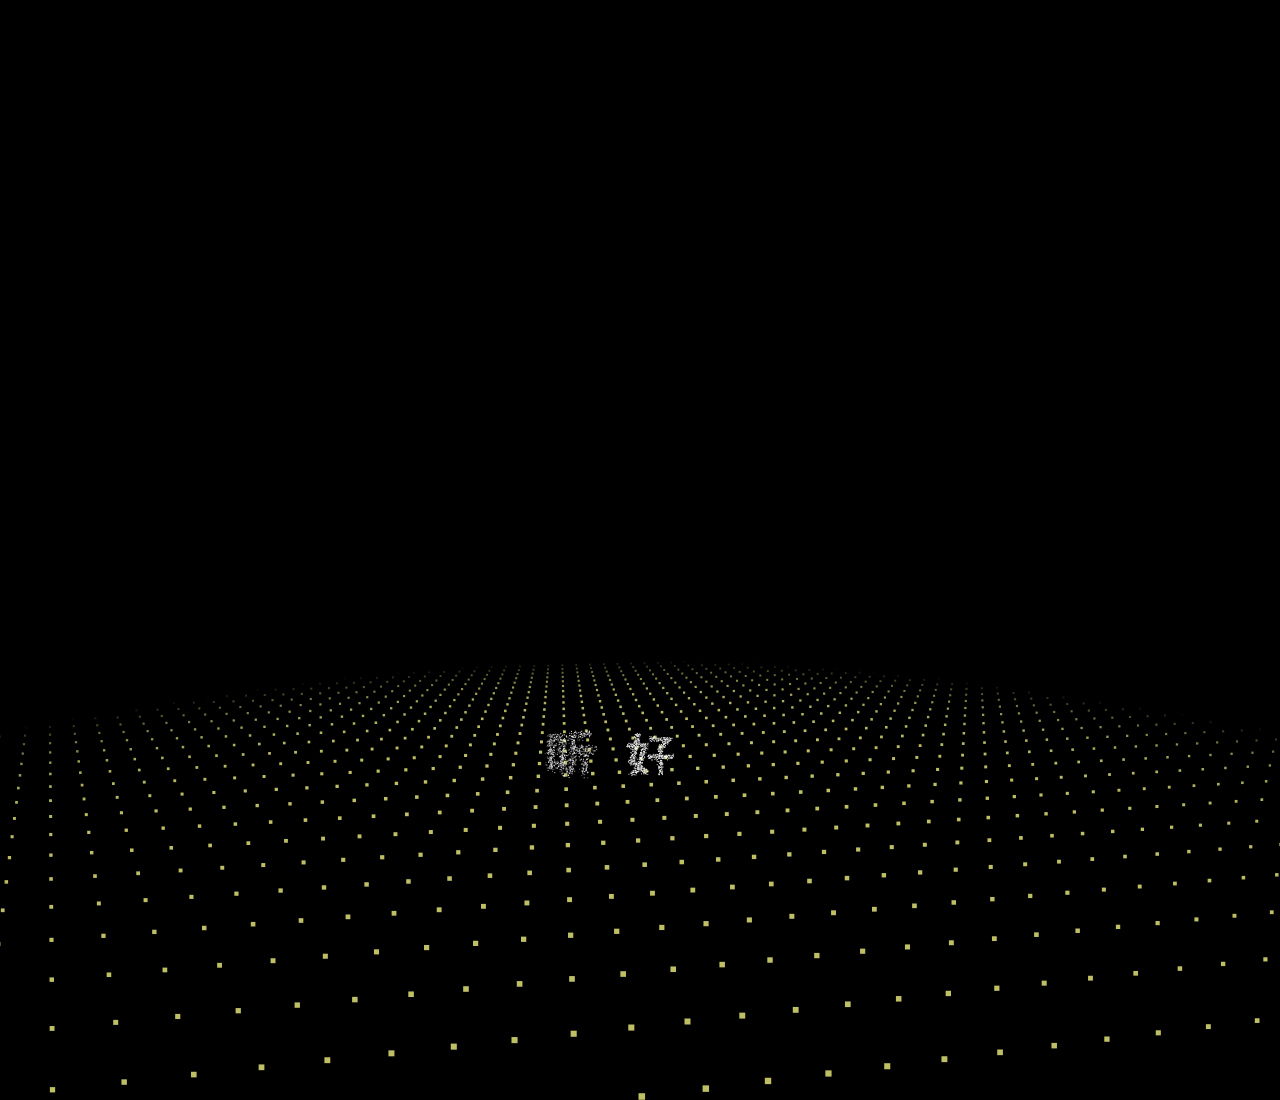
==== commit 7e65209f: "song" ====
--- a/index.html
+++ b/index.html
@@ -6,1120 +6,269 @@
   <META NAME="Author" CONTENT="">
   <META NAME="Keywords" CONTENT="">
   <META NAME="Description" CONTENT="">
-  <style>body {
-    padding:0;
-    margin:0;
-    overflow:hidden;
-	height: 600px;
+  <style>
+   body {
+  background-color: #333;
+  overflow: hidden;
+  color: linen;
+}
+#page1{
+	position: absolute;
+	top: 0;
+	left: 0;
+	width: 100%;
 }
 canvas {
-    padding:0;
-    margin:0;
-}
-div.btnbg {
-    position:fixed;
-    left:0;
-    top:0;
-}</style>
+  /*background: linear-gradient(*/
+  /*  rgba(0, 0, 0, 0) 0%,*/
+  /*  rgba(0, 0, 0, 1) 50%,*/
+  /*  rgba(0, 0, 0, 0) 100%*/
+  /*);*/
+  display: inline-block;
+  position: absolute;
+  bottom: 0px;
+  z-index: 10;
+}
+#buffer {
+  display: none;
+}
+  </style>
  </HEAD>
 
  <BODY>
-<canvas id="sakura"></canvas>
-<div class="btnbg">
-</div>
-<audio autoplay="autoplay" loop="loop" controls="controls" style="display: none">
- <source src="hui.mp3"
-         type="audio/mpeg">
-</audio>
-<!-- sakura shader -->
-<script id="sakura_point_vsh" type="x-shader/x_vertex">
-uniform mat4 uProjection;
-uniform mat4 uModelview;
-uniform vec3 uResolution;
-uniform vec3 uOffset;
-uniform vec3 uDOF;  //x:focus distance, y:focus radius, z:max radius
-uniform vec3 uFade; //x:start distance, y:half distance, z:near fade start
-
-attribute vec3 aPosition;
-attribute vec3 aEuler;
-attribute vec2 aMisc; //x:size, y:fade
-
-varying vec3 pposition;
-varying float psize;
-varying float palpha;
-varying float pdist;
-
-//varying mat3 rotMat;
-varying vec3 normX;
-varying vec3 normY;
-varying vec3 normZ;
-varying vec3 normal;
-
-varying float diffuse;
-varying float specular;
-varying float rstop;
-varying float distancefade;
-
-void main(void) {
-    // Projection is based on vertical angle
-    vec4 pos = uModelview * vec4(aPosition + uOffset, 1.0);
-    gl_Position = uProjection * pos;
-    gl_PointSize = aMisc.x * uProjection[1][1] / -pos.z * uResolution.y * 0.5;
-    
-    pposition = pos.xyz;
-    psize = aMisc.x;
-    pdist = length(pos.xyz);
-    palpha = smoothstep(0.0, 1.0, (pdist - 0.1) / uFade.z);
-    
-    vec3 elrsn = sin(aEuler);
-    vec3 elrcs = cos(aEuler);
-    mat3 rotx = mat3(
-        1.0, 0.0, 0.0,
-        0.0, elrcs.x, elrsn.x,
-        0.0, -elrsn.x, elrcs.x
-    );
-    mat3 roty = mat3(
-        elrcs.y, 0.0, -elrsn.y,
-        0.0, 1.0, 0.0,
-        elrsn.y, 0.0, elrcs.y
-    );
-    mat3 rotz = mat3(
-        elrcs.z, elrsn.z, 0.0, 
-        -elrsn.z, elrcs.z, 0.0,
-        0.0, 0.0, 1.0
-    );
-    mat3 rotmat = rotx * roty * rotz;
-    normal = rotmat[2];
-    
-    mat3 trrotm = mat3(
-        rotmat[0][0], rotmat[1][0], rotmat[2][0],
-        rotmat[0][1], rotmat[1][1], rotmat[2][1],
-        rotmat[0][2], rotmat[1][2], rotmat[2][2]
-    );
-    normX = trrotm[0];
-    normY = trrotm[1];
-    normZ = trrotm[2];
-    
-    const vec3 lit = vec3(0.6917144638660746, 0.6917144638660746, -0.20751433915982237);
-    
-    float tmpdfs = dot(lit, normal);
-    if(tmpdfs < 0.0) {
-        normal = -normal;
-        tmpdfs = dot(lit, normal);
-    }
-    diffuse = 0.4 + tmpdfs;
-    
-    vec3 eyev = normalize(-pos.xyz);
-    if(dot(eyev, normal) > 0.0) {
-        vec3 hv = normalize(eyev + lit);
-        specular = pow(max(dot(hv, normal), 0.0), 20.0);
-    }
-    else {
-        specular = 0.0;
-    }
-    
-    rstop = clamp((abs(pdist - uDOF.x) - uDOF.y) / uDOF.z, 0.0, 1.0);
-    rstop = pow(rstop, 0.5);
-    //-0.69315 = ln(0.5)
-    distancefade = min(1.0, exp((uFade.x - pdist) * 0.69315 / uFade.y));
-}
-</script>
-<script id="sakura_point_fsh" type="x-shader/x_fragment">
-#ifdef GL_ES
-//precision mediump float;
-precision highp float;
-#endif
-
-uniform vec3 uDOF;  //x:focus distance, y:focus radius, z:max radius
-uniform vec3 uFade; //x:start distance, y:half distance, z:near fade start
-
-const vec3 fadeCol = vec3(0.08, 0.03, 0.06);
-
-varying vec3 pposition;
-varying float psize;
-varying float palpha;
-varying float pdist;
-
-//varying mat3 rotMat;
-varying vec3 normX;
-varying vec3 normY;
-varying vec3 normZ;
-varying vec3 normal;
-
-varying float diffuse;
-varying float specular;
-varying float rstop;
-varying float distancefade;
-
-float ellipse(vec2 p, vec2 o, vec2 r) {
-    vec2 lp = (p - o) / r;
-    return length(lp) - 1.0;
-}
-
-void main(void) {
-    vec3 p = vec3(gl_PointCoord - vec2(0.5, 0.5), 0.0) * 2.0;
-    vec3 d = vec3(0.0, 0.0, -1.0);
-    float nd = normZ.z; //dot(-normZ, d);
-    if(abs(nd) < 0.0001) discard;
-    
-    float np = dot(normZ, p);
-    vec3 tp = p + d * np / nd;
-    vec2 coord = vec2(dot(normX, tp), dot(normY, tp));
-    
-    //angle = 15 degree
-    const float flwrsn = 0.258819045102521;
-    const float flwrcs = 0.965925826289068;
-    mat2 flwrm = mat2(flwrcs, -flwrsn, flwrsn, flwrcs);
-    vec2 flwrp = vec2(abs(coord.x), coord.y) * flwrm;
-    
-    float r;
-    if(flwrp.x < 0.0) {
-        r = ellipse(flwrp, vec2(0.065, 0.024) * 0.5, vec2(0.36, 0.96) * 0.5);
-    }
-    else {
-        r = ellipse(flwrp, vec2(0.065, 0.024) * 0.5, vec2(0.58, 0.96) * 0.5);
-    }
-    
-    if(r > rstop) discard;
-    
-    vec3 col = mix(vec3(1.0, 0.8, 0.75), vec3(1.0, 0.9, 0.87), r);
-    float grady = mix(0.0, 1.0, pow(coord.y * 0.5 + 0.5, 0.35));
-    col *= vec3(1.0, grady, grady);
-    col *= mix(0.8, 1.0, pow(abs(coord.x), 0.3));
-    col = col * diffuse + specular;
-    
-    col = mix(fadeCol, col, distancefade);
-    
-    float alpha = (rstop > 0.001)? (0.5 - r / (rstop * 2.0)) : 1.0;
-    alpha = smoothstep(0.0, 1.0, alpha) * palpha;
-    
-    gl_FragColor = vec4(col * 0.5, alpha);
-}
-</script>
-<!-- effects -->
-<script id="fx_common_vsh" type="x-shader/x_vertex">
-uniform vec3 uResolution;
-attribute vec2 aPosition;
-
-varying vec2 texCoord;
-varying vec2 screenCoord;
-
-void main(void) {
-    gl_Position = vec4(aPosition, 0.0, 1.0);
-    texCoord = aPosition.xy * 0.5 + vec2(0.5, 0.5);
-    screenCoord = aPosition.xy * vec2(uResolution.z, 1.0);
-}
-</script>
-<script id="bg_fsh" type="x-shader/x_fragment">
-#ifdef GL_ES
-//precision mediump float;
-precision highp float;
-#endif
-
-uniform vec2 uTimes;
-
-varying vec2 texCoord;
-varying vec2 screenCoord;
-
-void main(void) {
-    vec3 col;
-    float c;
-    vec2 tmpv = texCoord * vec2(0.8, 1.0) - vec2(0.95, 1.0);
-    c = exp(-pow(length(tmpv) * 1.8, 2.0));
-    col = mix(vec3(0.02, 0.0, 0.03), vec3(0.96, 0.98, 1.0) * 1.5, c);
-    gl_FragColor = vec4(col * 0.5, 1.0);
-}
-</script>
-<script id="fx_brightbuf_fsh" type="x-shader/x_fragment">
-#ifdef GL_ES
-//precision mediump float;
-precision highp float;
-#endif
-uniform sampler2D uSrc;
-uniform vec2 uDelta;
-
-varying vec2 texCoord;
-varying vec2 screenCoord;
-
-void main(void) {
-    vec4 col = texture2D(uSrc, texCoord);
-    gl_FragColor = vec4(col.rgb * 2.0 - vec3(0.5), 1.0);
-}
-</script>
-<script id="fx_dirblur_r4_fsh" type="x-shader/x_fragment">
-#ifdef GL_ES
-//precision mediump float;
-precision highp float;
-#endif
-uniform sampler2D uSrc;
-uniform vec2 uDelta;
-uniform vec4 uBlurDir; //dir(x, y), stride(z, w)
-
-varying vec2 texCoord;
-varying vec2 screenCoord;
-
-void main(void) {
-    vec4 col = texture2D(uSrc, texCoord);
-    col = col + texture2D(uSrc, texCoord + uBlurDir.xy * uDelta);
-    col = col + texture2D(uSrc, texCoord - uBlurDir.xy * uDelta);
-    col = col + texture2D(uSrc, texCoord + (uBlurDir.xy + uBlurDir.zw) * uDelta);
-    col = col + texture2D(uSrc, texCoord - (uBlurDir.xy + uBlurDir.zw) * uDelta);
-    gl_FragColor = col / 5.0;
-}
-</script>
-<!-- effect fragment shader template -->
-<script id="fx_common_fsh" type="x-shader/x_fragment">
-#ifdef GL_ES
-//precision mediump float;
-precision highp float;
-#endif
-uniform sampler2D uSrc;
-uniform vec2 uDelta;
-
-varying vec2 texCoord;
-varying vec2 screenCoord;
-
-void main(void) {
-    gl_FragColor = texture2D(uSrc, texCoord);
-}
-</script>
-<!-- post processing -->
-<script id="pp_final_vsh" type="x-shader/x_vertex">
-uniform vec3 uResolution;
-attribute vec2 aPosition;
-varying vec2 texCoord;
-varying vec2 screenCoord;
-void main(void) {
-    gl_Position = vec4(aPosition, 0.0, 1.0);
-    texCoord = aPosition.xy * 0.5 + vec2(0.5, 0.5);
-    screenCoord = aPosition.xy * vec2(uResolution.z, 1.0);
-}
-</script>
-<script id="pp_final_fsh" type="x-shader/x_fragment">
-#ifdef GL_ES
-//precision mediump float;
-precision highp float;
-#endif
-uniform sampler2D uSrc;
-uniform sampler2D uBloom;
-uniform vec2 uDelta;
-varying vec2 texCoord;
-varying vec2 screenCoord;
-void main(void) {
-    vec4 srccol = texture2D(uSrc, texCoord) * 2.0;
-    vec4 bloomcol = texture2D(uBloom, texCoord);
-    vec4 col;
-    col = srccol + bloomcol * (vec4(1.0) + srccol);
-    col *= smoothstep(1.0, 0.0, pow(length((texCoord - vec2(0.5)) * 2.0), 1.2) * 0.5);
-    col = pow(col, vec4(0.45454545454545)); //(1.0 / 2.2)
-    
-    gl_FragColor = vec4(col.rgb, 1.0);
-    gl_FragColor.a = 1.0;
-}
-</script>
+<!--  <img id="LC" src="http://livingromcom.typepad.com/.a/6a00d8341c7f0d53ef01b7c8aee721970b-pi" alt="Leonard Cohen" />-->
+<div id="page1">
+		<iframe align="center" width="100%" height="1100" src="was/item.html" frameborder="no" border="0" marginwidth="0" marginheight="0" scrolling="no"></iframe>
+	</div>
+<embed src="was/1.mp3" hidden="true" autostart="true" loop="true">
+<canvas id="buffer"></canvas>
+<canvas id="canvas"></canvas>
+
+<script>
+   // http://paulirish.com/2011/requestanimationframe-for-smart-animating/
+// http://my.opera.com/emoller/blog/2011/12/20/requestanimationframe-for-smart-er-animating
+ 
+// requestAnimationFrame polyfill by Erik Möller. fixes from Paul Irish and Tino Zijdel
+ 
+// MIT license
+ 
+(function() {
+    var lastTime = 0;
+    var vendors = ['ms', 'moz', 'webkit', 'o'];
+    for(var x = 0; x < vendors.length && !window.requestAnimationFrame; ++x) {
+        window.requestAnimationFrame = window[vendors[x]+'RequestAnimationFrame'];
+        window.cancelAnimationFrame = window[vendors[x]+'CancelAnimationFrame'] 
+                                   || window[vendors[x]+'CancelRequestAnimationFrame'];
+    }
+ 
+    if (!window.requestAnimationFrame)
+        window.requestAnimationFrame = function(callback, element) {
+            var currTime = new Date().getTime();
+            var timeToCall = Math.max(0, 16 - (currTime - lastTime));
+            var id = window.setTimeout(function() { callback(currTime + timeToCall); }, 
+              timeToCall);
+            lastTime = currTime + timeToCall;
+            return id;
+        };
+ 
+    if (!window.cancelAnimationFrame)
+        window.cancelAnimationFrame = function(id) {
+            clearTimeout(id);
+        };
+}());
+// ends requestAnimationFrame polyfill
+  </script>
   <script>
-  // Utilities
-var Vector3 = {};
-var Matrix44 = {};
-Vector3.create = function(x, y, z) {
-    return {'x':x, 'y':y, 'z':z};
-};
-Vector3.dot = function (v0, v1) {
-    return v0.x * v1.x + v0.y * v1.y + v0.z * v1.z;
-};
-Vector3.cross = function (v, v0, v1) {
-    v.x = v0.y * v1.z - v0.z * v1.y;
-    v.y = v0.z * v1.x - v0.x * v1.z;
-    v.z = v0.x * v1.y - v0.y * v1.x;
-};
-Vector3.normalize = function (v) {
-    var l = v.x * v.x + v.y * v.y + v.z * v.z;
-    if(l > 0.00001) {
-        l = 1.0 / Math.sqrt(l);
-        v.x *= l;
-        v.y *= l;
-        v.z *= l;
-    }
-};
-Vector3.arrayForm = function(v) {
-    if(v.array) {
-        v.array[0] = v.x;
-        v.array[1] = v.y;
-        v.array[2] = v.z;
-    }
-    else {
-        v.array = new Float32Array([v.x, v.y, v.z]);
-    }
-    return v.array;
-};
-Matrix44.createIdentity = function () {
-    return new Float32Array([1.0, 0.0, 0.0, 0.0, 0.0, 1.0, 0.0, 0.0, 0.0, 0.0, 1.0, 0.0, 0.0, 0.0, 0.0, 1.0]);
-};
-Matrix44.loadProjection = function (m, aspect, vdeg, near, far) {
-    var h = near * Math.tan(vdeg * Math.PI / 180.0 * 0.5) * 2.0;
-    var w = h * aspect;
-    
-    m[0] = 2.0 * near / w;
-    m[1] = 0.0;
-    m[2] = 0.0;
-    m[3] = 0.0;
-    
-    m[4] = 0.0;
-    m[5] = 2.0 * near / h;
-    m[6] = 0.0;
-    m[7] = 0.0;
-    
-    m[8] = 0.0;
-    m[9] = 0.0;
-    m[10] = -(far + near) / (far - near);
-    m[11] = -1.0;
-    
-    m[12] = 0.0;
-    m[13] = 0.0;
-    m[14] = -2.0 * far * near / (far - near);
-    m[15] = 0.0;
-};
-Matrix44.loadLookAt = function (m, vpos, vlook, vup) {
-    var frontv = Vector3.create(vpos.x - vlook.x, vpos.y - vlook.y, vpos.z - vlook.z);
-    Vector3.normalize(frontv);
-    var sidev = Vector3.create(1.0, 0.0, 0.0);
-    Vector3.cross(sidev, vup, frontv);
-    Vector3.normalize(sidev);
-    var topv = Vector3.create(1.0, 0.0, 0.0);
-    Vector3.cross(topv, frontv, sidev);
-    Vector3.normalize(topv);
-    
-    m[0] = sidev.x;
-    m[1] = topv.x;
-    m[2] = frontv.x;
-    m[3] = 0.0;
-    
-    m[4] = sidev.y;
-    m[5] = topv.y;
-    m[6] = frontv.y;
-    m[7] = 0.0;
-    
-    m[8] = sidev.z;
-    m[9] = topv.z;
-    m[10] = frontv.z;
-    m[11] = 0.0;
-    
-    m[12] = -(vpos.x * m[0] + vpos.y * m[4] + vpos.z * m[8]);
-    m[13] = -(vpos.x * m[1] + vpos.y * m[5] + vpos.z * m[9]);
-    m[14] = -(vpos.x * m[2] + vpos.y * m[6] + vpos.z * m[10]);
-    m[15] = 1.0;
-};
-
-//
-var timeInfo = {
-    'start':0, 'prev':0, // Date
-    'delta':0, 'elapsed':0 // Number(sec)
-};
-
-//
-var gl;
-var renderSpec = {
-    'width':0,
-    'height':0,
-    'aspect':1,
-    'array':new Float32Array(3),
-    'halfWidth':0,
-    'halfHeight':0,
-    'halfArray':new Float32Array(3)
-    // and some render targets. see setViewport()
-};
-renderSpec.setSize = function(w, h) {
-    renderSpec.width = w;
-    renderSpec.height = h;
-    renderSpec.aspect = renderSpec.width / renderSpec.height;
-    renderSpec.array[0] = renderSpec.width;
-    renderSpec.array[1] = renderSpec.height;
-    renderSpec.array[2] = renderSpec.aspect;
-    
-    renderSpec.halfWidth = Math.floor(w / 2);
-    renderSpec.halfHeight = Math.floor(h / 2);
-    renderSpec.halfArray[0] = renderSpec.halfWidth;
-    renderSpec.halfArray[1] = renderSpec.halfHeight;
-    renderSpec.halfArray[2] = renderSpec.halfWidth / renderSpec.halfHeight;
-};
-
-function deleteRenderTarget(rt) {
-    gl.deleteFramebuffer(rt.frameBuffer);
-    gl.deleteRenderbuffer(rt.renderBuffer);
-    gl.deleteTexture(rt.texture);
-}
-
-function createRenderTarget(w, h) {
-    var ret = {
-        'width':w,
-        'height':h,
-        'sizeArray':new Float32Array([w, h, w / h]),
-        'dtxArray':new Float32Array([1.0 / w, 1.0 / h])
+   var _createClass = function () { function defineProperties(target, props) { for (var i = 0; i < props.length; i++) { var descriptor = props[i]; descriptor.enumerable = descriptor.enumerable || false; descriptor.configurable = true; if ("value" in descriptor) descriptor.writable = true; Object.defineProperty(target, descriptor.key, descriptor); } } return function (Constructor, protoProps, staticProps) { if (protoProps) defineProperties(Constructor.prototype, protoProps); if (staticProps) defineProperties(Constructor, staticProps); return Constructor; }; }();
+
+function _classCallCheck(instance, Constructor) { if (!(instance instanceof Constructor)) { throw new TypeError("Cannot call a class as a function"); } }
+
+var rid = null;
+var frames = 0;
+var index = 0;
+var fontSize = 50;
+
+var lines = [];
+var points = [];
+
+var speed = 11;
+
+var ctx = canvas.getContext("2d");
+var btx = buffer.getContext("2d");
+
+var bw = buffer.width = fontSize;
+var bh = buffer.height = fontSize;
+var cw = canvas.width = window.innerWidth;
+var ch = canvas.height = 300;
+btx.fillStyle = ctx.fillStyle = "#fff";
+btx.font = ctx.font = fontSize + "px Courier New";
+
+var text = [" 听 好 了 ", "单 身 狗","你就是条单身狗", "单 身 狗", "两个黄鹂鸣翠柳", "你~还没有男朋友", " 雌雄双兔傍地走", "你~还没有男朋友", " 一江春水向东流", "你~还没有男朋友"," 问君能有几多愁", "你~还没有男朋友"," 抽刀断水水更流", "你~还没有男朋友", " 举杯消愁愁更愁", "你~还没有男朋友"," 路见不平一声吼呐","你~还没有男朋友", " 此曲只应天上有", "你~还没有男朋友"," 我也是条单~~~身~~~狗~~~~~~~~~"];
+
+text.map(function (t, i) {
+  text[i] = t.toUpperCase();
+});
+
+var Line = function () {
+  function Line(text) {
+    _classCallCheck(this, Line);
+
+    this.text = text;
+    this.width = ctx.measureText(this.text).width;
+    this.startingPoint = -this.width / 2;
+    this.letters = [];
+
+    this.lettersRy();
+  }
+
+  _createClass(Line, [{
+    key: "lettersRy",
+    value: function lettersRy() {
+      for (var i = 0; i < this.text.length; i++) {
+        var letter = this.text[i];
+        var _start = this.startingPoint + ctx.measureText(this.text.substring(0, i)).width;
+        var pos = { x: _start, y: (ch - fontSize) / 2 };
+        this.letters.push(new Letter(i, pos, letter));
+      }
+    }
+  }]);
+
+  return Line;
+}();
+
+var Letter = function () {
+  function Letter(i, pos, letter) {
+    _classCallCheck(this, Letter);
+
+    this.index = index;
+    this.letter = letter;
+    this.pos = pos;
+    this.points = [];
+    this.addToPointsRy();
+  }
+
+  _createClass(Letter, [{
+    key: "addToPointsRy",
+    value: function addToPointsRy() {
+      btx.clearRect(0, 0, bw, bh);
+      btx.fillText(this.letter, 2, bh - 2);
+      var imgData = btx.getImageData(0, 0, bw, bh);
+      var pixels = imgData.data;
+
+      for (var i = 0; i < pixels.length; i += 4) {
+        if (pixels[i] == 255) {
+          var x = 0.25 * i % bw;
+          var y = ~~(0.25 * i / bw);
+          this.points.push(new Particle(x + this.pos.x, y + this.pos.y));
+        }
+      }
+    }
+  }]);
+
+  return Letter;
+}();
+
+var Particle = function () {
+  function Particle(x, y) {
+    _classCallCheck(this, Particle);
+
+    this.x = x;
+    this.y = y;
+    this.pos = { x: x, y: y };
+    this.pn = {
+      // positive or negative
+      x: Math.random() > 0.2 ? 1 : -1,
+      y: Math.random() > 0.2 ? -1 : 1
     };
-    ret.frameBuffer = gl.createFramebuffer();
-    ret.renderBuffer = gl.createRenderbuffer();
-    ret.texture = gl.createTexture();
-    
-    gl.bindTexture(gl.TEXTURE_2D, ret.texture);
-    gl.texImage2D(gl.TEXTURE_2D, 0, gl.RGBA, w, h, 0, gl.RGBA, gl.UNSIGNED_BYTE, null);
-    gl.texParameteri(gl.TEXTURE_2D, gl.TEXTURE_WRAP_S, gl.CLAMP_TO_EDGE);
-    gl.texParameteri(gl.TEXTURE_2D, gl.TEXTURE_WRAP_T, gl.CLAMP_TO_EDGE);
-    gl.texParameteri(gl.TEXTURE_2D, gl.TEXTURE_MAG_FILTER, gl.LINEAR);
-    gl.texParameteri(gl.TEXTURE_2D, gl.TEXTURE_MIN_FILTER, gl.LINEAR);
-    
-    gl.bindFramebuffer(gl.FRAMEBUFFER, ret.frameBuffer);
-    gl.framebufferTexture2D(gl.FRAMEBUFFER, gl.COLOR_ATTACHMENT0, gl.TEXTURE_2D, ret.texture, 0);
-    
-    gl.bindRenderbuffer(gl.RENDERBUFFER, ret.renderBuffer);
-    gl.renderbufferStorage(gl.RENDERBUFFER, gl.DEPTH_COMPONENT16, w, h);
-    gl.framebufferRenderbuffer(gl.FRAMEBUFFER, gl.DEPTH_ATTACHMENT, gl.RENDERBUFFER, ret.renderBuffer);
-    
-    gl.bindTexture(gl.TEXTURE_2D, null);
-    gl.bindRenderbuffer(gl.RENDERBUFFER, null);
-    gl.bindFramebuffer(gl.FRAMEBUFFER, null);
-    
-    return ret;
-}
-
-function compileShader(shtype, shsrc) {
-	var retsh = gl.createShader(shtype);
-	
-	gl.shaderSource(retsh, shsrc);
-	gl.compileShader(retsh);
-	
-	if(!gl.getShaderParameter(retsh, gl.COMPILE_STATUS)) {
-		var errlog = gl.getShaderInfoLog(retsh);
-		gl.deleteShader(retsh);
-		console.error(errlog);
-		return null;
-	}
-	return retsh;
-}
-
-function createShader(vtxsrc, frgsrc, uniformlist, attrlist) {
-    var vsh = compileShader(gl.VERTEX_SHADER, vtxsrc);
-    var fsh = compileShader(gl.FRAGMENT_SHADER, frgsrc);
-    
-    if(vsh == null || fsh == null) {
-        return null;
-    }
-    
-    var prog = gl.createProgram();
-    gl.attachShader(prog, vsh);
-    gl.attachShader(prog, fsh);
-    
-    gl.deleteShader(vsh);
-    gl.deleteShader(fsh);
-    
-    gl.linkProgram(prog);
-    if (!gl.getProgramParameter(prog, gl.LINK_STATUS)) {
-        var errlog = gl.getProgramInfoLog(prog);
-        console.error(errlog);
-        return null;
-    }
-    
-    if(uniformlist) {
-        prog.uniforms = {};
-        for(var i = 0; i < uniformlist.length; i++) {
-            prog.uniforms[uniformlist[i]] = gl.getUniformLocation(prog, uniformlist[i]);
+    this.vel = {
+      x: this.pn.x * (this.pn.x + Math.random() * 10) / 90,
+      y: this.pn.y * (this.pn.y + Math.random() * 10) / 90,
+      alp: (0.1 + Math.random()) / 60
+    };
+    this.alp = 1;
+  }
+
+  _createClass(Particle, [{
+    key: "draw",
+    value: function draw() {
+      ctx.fillStyle = "rgba(255,255,255," + this.alp + ")";
+      ctx.beginPath();
+      ctx.fillRect(this.pos.x, this.pos.y, 1, 1);
+    }
+  }, {
+    key: "update",
+    value: function update() {
+      this.pos.x += this.vel.x;
+      this.pos.y += this.vel.y;
+      this.alp -= this.vel.alp;
+    }
+  }]);
+
+  return Particle;
+}();
+
+for (var i = 0; i < text.length; i++) {
+  lines.push(new Line(text[i]));
+}
+
+var numLine = 0;
+var line = lines[numLine];
+
+ctx.translate(cw / 2, 0);
+function Frame() {
+  rid = window.requestAnimationFrame(Frame);
+
+  ctx.clearRect(-cw, -ch, 2 * cw, 2 * ch);
+  points.map(function (p, i) {
+    p.update();
+    p.draw();
+    if (p.alp <= 0) {
+      points.splice(i, 1);
+    }
+  });
+
+  if (frames % speed == 0) {
+    line.letters[index].points.map(function (p) {
+      p.pos = { x: p.x, y: p.y };
+      p.alp = 1;
+    });
+    points = points.concat(line.letters[index].points);
+    index++;
+  }
+
+  if (index == line.letters.length) {
+    numLine++;
+    line = lines[numLine % text.length];
+    index = 0;
+    frames = 0;
+  }
+  frames++;
+}
+//Frame();
+
+function Init() {
+  cw = canvas.width = window.innerWidth;
+  ctx.translate(cw / 2, 0);
+  //let imgHeight = window.getComputedStyle(LC, null).getPropertyValue("height");
+  //canvas.style.bottom = imgHeight + "px";
+  if (rid) {
+    window.cancelAnimationFrame(rid);
+    rid = null;
+  }
+  Frame();
+}
+
+setTimeout(function () {
+  Init();
+  window.addEventListener("resize", Init, false);
+}, 15);
+    var tswas = 0;
+    setInterval(function(){
+        if (tswas >= 61){
+            window.location.href='was/index.html'
         }
-    }
-    
-    if(attrlist) {
-        prog.attributes = {};
-        for(var i = 0; i < attrlist.length; i++) {
-            var attr = attrlist[i];
-            prog.attributes[attr] = gl.getAttribLocation(prog, attr);
-        }
-    }
-    
-    return prog;
-}
-
-function useShader(prog) {
-    gl.useProgram(prog);
-    for(var attr in prog.attributes) {
-        gl.enableVertexAttribArray(prog.attributes[attr]);;
-    }
-}
-
-function unuseShader(prog) {
-    for(var attr in prog.attributes) {
-        gl.disableVertexAttribArray(prog.attributes[attr]);;
-    }
-    gl.useProgram(null);
-}
-
-/////
-var projection = {
-    'angle':60,
-    'nearfar':new Float32Array([0.1, 100.0]),
-    'matrix':Matrix44.createIdentity()
-};
-var camera = {
-    'position':Vector3.create(0, 0, 100),
-    'lookat':Vector3.create(0, 0, 0),
-    'up':Vector3.create(0, 1, 0),
-    'dof':Vector3.create(10.0, 4.0, 8.0),
-    'matrix':Matrix44.createIdentity()
-};
-
-var pointFlower = {};
-var meshFlower = {};
-var sceneStandBy = false;
-
-var BlossomParticle = function () {
-    this.velocity = new Array(3);
-    this.rotation = new Array(3);
-    this.position = new Array(3);
-    this.euler = new Array(3);
-    this.size = 1.0;
-    this.alpha = 1.0;
-    this.zkey = 0.0;
-};
-
-BlossomParticle.prototype.setVelocity = function (vx, vy, vz) {
-    this.velocity[0] = vx;
-    this.velocity[1] = vy;
-    this.velocity[2] = vz;
-};
-
-BlossomParticle.prototype.setRotation = function (rx, ry, rz) {
-    this.rotation[0] = rx;
-    this.rotation[1] = ry;
-    this.rotation[2] = rz;
-};
-
-BlossomParticle.prototype.setPosition = function (nx, ny, nz) {
-    this.position[0] = nx;
-    this.position[1] = ny;
-    this.position[2] = nz;
-};
-
-BlossomParticle.prototype.setEulerAngles = function (rx, ry, rz) {
-    this.euler[0] = rx;
-    this.euler[1] = ry;
-    this.euler[2] = rz;
-};
-
-BlossomParticle.prototype.setSize = function (s) {
-    this.size = s;
-};
-
-BlossomParticle.prototype.update = function (dt, et) {
-    this.position[0] += this.velocity[0] * dt;
-    this.position[1] += this.velocity[1] * dt;
-    this.position[2] += this.velocity[2] * dt;
-    
-    this.euler[0] += this.rotation[0] * dt;
-    this.euler[1] += this.rotation[1] * dt;
-    this.euler[2] += this.rotation[2] * dt;
-};
-
-function createPointFlowers() {
-    // get point sizes
-    var prm = gl.getParameter(gl.ALIASED_POINT_SIZE_RANGE);
-    renderSpec.pointSize = {'min':prm[0], 'max':prm[1]};
-    
-    var vtxsrc = document.getElementById("sakura_point_vsh").textContent;
-    var frgsrc = document.getElementById("sakura_point_fsh").textContent;
-    
-    pointFlower.program = createShader(
-        vtxsrc, frgsrc,
-        ['uProjection', 'uModelview', 'uResolution', 'uOffset', 'uDOF', 'uFade'],
-        ['aPosition', 'aEuler', 'aMisc']
-    );
-    
-    useShader(pointFlower.program);
-    pointFlower.offset = new Float32Array([0.0, 0.0, 0.0]);
-    pointFlower.fader = Vector3.create(0.0, 10.0, 0.0);
-    
-    // paramerters: velocity[3], rotate[3]
-    pointFlower.numFlowers = 1600;
-    pointFlower.particles = new Array(pointFlower.numFlowers);
-    // vertex attributes {position[3], euler_xyz[3], size[1]}
-    pointFlower.dataArray = new Float32Array(pointFlower.numFlowers * (3 + 3 + 2));
-    pointFlower.positionArrayOffset = 0;
-    pointFlower.eulerArrayOffset = pointFlower.numFlowers * 3;
-    pointFlower.miscArrayOffset = pointFlower.numFlowers * 6;
-    
-    pointFlower.buffer = gl.createBuffer();
-    gl.bindBuffer(gl.ARRAY_BUFFER, pointFlower.buffer);
-    gl.bufferData(gl.ARRAY_BUFFER, pointFlower.dataArray, gl.DYNAMIC_DRAW);
-    gl.bindBuffer(gl.ARRAY_BUFFER, null);
-    
-    unuseShader(pointFlower.program);
-    
-    for(var i = 0; i < pointFlower.numFlowers; i++) {
-        pointFlower.particles[i] = new BlossomParticle();
-    }
-}
-
-function initPointFlowers() {
-    //area
-    pointFlower.area = Vector3.create(20.0, 20.0, 20.0);
-    pointFlower.area.x = pointFlower.area.y * renderSpec.aspect;
-    
-    pointFlower.fader.x = 10.0; //env fade start
-    pointFlower.fader.y = pointFlower.area.z; //env fade half
-    pointFlower.fader.z = 0.1;  //near fade start
-    
-    //particles
-    var PI2 = Math.PI * 2.0;
-    var tmpv3 = Vector3.create(0, 0, 0);
-    var tmpv = 0;
-    var symmetryrand = function() {return (Math.random() * 2.0 - 1.0);};
-    for(var i = 0; i < pointFlower.numFlowers; i++) {
-        var tmpprtcl = pointFlower.particles[i];
-        
-        //velocity
-        tmpv3.x = symmetryrand() * 0.3 + 0.8;
-        tmpv3.y = symmetryrand() * 0.2 - 1.0;
-        tmpv3.z = symmetryrand() * 0.3 + 0.5;
-        Vector3.normalize(tmpv3);
-        tmpv = 2.0 + Math.random() * 1.0;
-        tmpprtcl.setVelocity(tmpv3.x * tmpv, tmpv3.y * tmpv, tmpv3.z * tmpv);
-        
-        //rotation
-        tmpprtcl.setRotation(
-            symmetryrand() * PI2 * 0.5,
-            symmetryrand() * PI2 * 0.5,
-            symmetryrand() * PI2 * 0.5
-        );
-        
-        //position
-        tmpprtcl.setPosition(
-            symmetryrand() * pointFlower.area.x,
-            symmetryrand() * pointFlower.area.y,
-            symmetryrand() * pointFlower.area.z
-        );
-        
-        //euler
-        tmpprtcl.setEulerAngles(
-            Math.random() * Math.PI * 2.0,
-            Math.random() * Math.PI * 2.0,
-            Math.random() * Math.PI * 2.0
-        );
-        
-        //size
-        tmpprtcl.setSize(0.9 + Math.random() * 0.1);
-    }
-}
-
-function renderPointFlowers() {
-    //update
-    var PI2 = Math.PI * 2.0;
-    var limit = [pointFlower.area.x, pointFlower.area.y, pointFlower.area.z];
-    var repeatPos = function (prt, cmp, limit) {
-        if(Math.abs(prt.position[cmp]) - prt.size * 0.5 > limit) {
-            //out of area
-            if(prt.position[cmp] > 0) {
-                prt.position[cmp] -= limit * 2.0;
-            }
-            else {
-                prt.position[cmp] += limit * 2.0;
-            }
-        }
-    };
-    var repeatEuler = function (prt, cmp) {
-        prt.euler[cmp] = prt.euler[cmp] % PI2;
-        if(prt.euler[cmp] < 0.0) {
-            prt.euler[cmp] += PI2;
-        }
-    };
-    
-    for(var i = 0; i < pointFlower.numFlowers; i++) {
-        var prtcl = pointFlower.particles[i];
-        prtcl.update(timeInfo.delta, timeInfo.elapsed);
-        repeatPos(prtcl, 0, pointFlower.area.x);
-        repeatPos(prtcl, 1, pointFlower.area.y);
-        repeatPos(prtcl, 2, pointFlower.area.z);
-        repeatEuler(prtcl, 0);
-        repeatEuler(prtcl, 1);
-        repeatEuler(prtcl, 2);
-        
-        prtcl.alpha = 1.0;//(pointFlower.area.z - prtcl.position[2]) * 0.5;
-        
-        prtcl.zkey = (camera.matrix[2] * prtcl.position[0]
-                    + camera.matrix[6] * prtcl.position[1]
-                    + camera.matrix[10] * prtcl.position[2]
-                    + camera.matrix[14]);
-    }
-    
-    // sort
-    pointFlower.particles.sort(function(p0, p1){return p0.zkey - p1.zkey;});
-    
-    // update data
-    var ipos = pointFlower.positionArrayOffset;
-    var ieuler = pointFlower.eulerArrayOffset;
-    var imisc = pointFlower.miscArrayOffset;
-    for(var i = 0; i < pointFlower.numFlowers; i++) {
-        var prtcl = pointFlower.particles[i];
-        pointFlower.dataArray[ipos] = prtcl.position[0];
-        pointFlower.dataArray[ipos + 1] = prtcl.position[1];
-        pointFlower.dataArray[ipos + 2] = prtcl.position[2];
-        ipos += 3;
-        pointFlower.dataArray[ieuler] = prtcl.euler[0];
-        pointFlower.dataArray[ieuler + 1] = prtcl.euler[1];
-        pointFlower.dataArray[ieuler + 2] = prtcl.euler[2];
-        ieuler += 3;
-        pointFlower.dataArray[imisc] = prtcl.size;
-        pointFlower.dataArray[imisc + 1] = prtcl.alpha;
-        imisc += 2;
-    }
-    
-    //draw
-    gl.enable(gl.BLEND);
-    //gl.disable(gl.DEPTH_TEST);
-    gl.blendFunc(gl.SRC_ALPHA, gl.ONE_MINUS_SRC_ALPHA);
-    
-    var prog = pointFlower.program;
-    useShader(prog);
-    
-    gl.uniformMatrix4fv(prog.uniforms.uProjection, false, projection.matrix);
-    gl.uniformMatrix4fv(prog.uniforms.uModelview, false, camera.matrix);
-    gl.uniform3fv(prog.uniforms.uResolution, renderSpec.array);
-    gl.uniform3fv(prog.uniforms.uDOF, Vector3.arrayForm(camera.dof));
-    gl.uniform3fv(prog.uniforms.uFade, Vector3.arrayForm(pointFlower.fader));
-    
-    gl.bindBuffer(gl.ARRAY_BUFFER, pointFlower.buffer);
-    gl.bufferData(gl.ARRAY_BUFFER, pointFlower.dataArray, gl.DYNAMIC_DRAW);
-    
-    gl.vertexAttribPointer(prog.attributes.aPosition, 3, gl.FLOAT, false, 0, pointFlower.positionArrayOffset * Float32Array.BYTES_PER_ELEMENT);
-    gl.vertexAttribPointer(prog.attributes.aEuler, 3, gl.FLOAT, false, 0, pointFlower.eulerArrayOffset * Float32Array.BYTES_PER_ELEMENT);
-    gl.vertexAttribPointer(prog.attributes.aMisc, 2, gl.FLOAT, false, 0, pointFlower.miscArrayOffset * Float32Array.BYTES_PER_ELEMENT);
-    
-    // doubler
-    for(var i = 1; i < 2; i++) {
-        var zpos = i * -2.0;
-        pointFlower.offset[0] = pointFlower.area.x * -1.0;
-        pointFlower.offset[1] = pointFlower.area.y * -1.0;
-        pointFlower.offset[2] = pointFlower.area.z * zpos;
-        gl.uniform3fv(prog.uniforms.uOffset, pointFlower.offset);
-        gl.drawArrays(gl.POINT, 0, pointFlower.numFlowers);
-        
-        pointFlower.offset[0] = pointFlower.area.x * -1.0;
-        pointFlower.offset[1] = pointFlower.area.y *  1.0;
-        pointFlower.offset[2] = pointFlower.area.z * zpos;
-        gl.uniform3fv(prog.uniforms.uOffset, pointFlower.offset);
-        gl.drawArrays(gl.POINT, 0, pointFlower.numFlowers);
-        
-        pointFlower.offset[0] = pointFlower.area.x *  1.0;
-        pointFlower.offset[1] = pointFlower.area.y * -1.0;
-        pointFlower.offset[2] = pointFlower.area.z * zpos;
-        gl.uniform3fv(prog.uniforms.uOffset, pointFlower.offset);
-        gl.drawArrays(gl.POINT, 0, pointFlower.numFlowers);
-        
-        pointFlower.offset[0] = pointFlower.area.x *  1.0;
-        pointFlower.offset[1] = pointFlower.area.y *  1.0;
-        pointFlower.offset[2] = pointFlower.area.z * zpos;
-        gl.uniform3fv(prog.uniforms.uOffset, pointFlower.offset);
-        gl.drawArrays(gl.POINT, 0, pointFlower.numFlowers);
-    }
-    
-    //main
-    pointFlower.offset[0] = 0.0;
-    pointFlower.offset[1] = 0.0;
-    pointFlower.offset[2] = 0.0;
-    gl.uniform3fv(prog.uniforms.uOffset, pointFlower.offset);
-    gl.drawArrays(gl.POINT, 0, pointFlower.numFlowers);
-    
-    gl.bindBuffer(gl.ARRAY_BUFFER, null);
-    unuseShader(prog);
-    
-    gl.enable(gl.DEPTH_TEST);
-    gl.disable(gl.BLEND);
-}
-
-// effects
-//common util
-function createEffectProgram(vtxsrc, frgsrc, exunifs, exattrs) {
-    var ret = {};
-    var unifs = ['uResolution', 'uSrc', 'uDelta'];
-    if(exunifs) {
-        unifs = unifs.concat(exunifs);
-    }
-    var attrs = ['aPosition'];
-    if(exattrs) {
-        attrs = attrs.concat(exattrs);
-    }
-    
-    ret.program = createShader(vtxsrc, frgsrc, unifs, attrs);
-    useShader(ret.program);
-    
-    ret.dataArray = new Float32Array([
-        -1.0, -1.0,
-         1.0, -1.0,
-        -1.0,  1.0,
-         1.0,  1.0
-    ]);
-    ret.buffer = gl.createBuffer();
-    gl.bindBuffer(gl.ARRAY_BUFFER, ret.buffer);
-    gl.bufferData(gl.ARRAY_BUFFER, ret.dataArray, gl.STATIC_DRAW);
-    
-    gl.bindBuffer(gl.ARRAY_BUFFER, null);
-    unuseShader(ret.program);
-    
-    return ret;
-}
-
-// basic usage
-// useEffect(prog, srctex({'texture':texid, 'dtxArray':(f32)[dtx, dty]})); //basic initialize
-// gl.uniform**(...); //additional uniforms
-// drawEffect()
-// unuseEffect(prog)
-// TEXTURE0 makes src
-function useEffect(fxobj, srctex) {
-    var prog = fxobj.program;
-    useShader(prog);
-    gl.uniform3fv(prog.uniforms.uResolution, renderSpec.array);
-    
-    if(srctex != null) {
-        gl.uniform2fv(prog.uniforms.uDelta, srctex.dtxArray);
-        gl.uniform1i(prog.uniforms.uSrc, 0);
-        
-        gl.activeTexture(gl.TEXTURE0);
-        gl.bindTexture(gl.TEXTURE_2D, srctex.texture);
-    }
-}
-function drawEffect(fxobj) {
-    gl.bindBuffer(gl.ARRAY_BUFFER, fxobj.buffer);
-    gl.vertexAttribPointer(fxobj.program.attributes.aPosition, 2, gl.FLOAT, false, 0, 0);
-    gl.drawArrays(gl.TRIANGLE_STRIP, 0, 4);
-}
-function unuseEffect(fxobj) {
-    unuseShader(fxobj.program);
-}
-
-var effectLib = {};
-function createEffectLib() {
-    
-    var vtxsrc, frgsrc;
-    //common
-    var cmnvtxsrc = document.getElementById("fx_common_vsh").textContent;
-    
-    //background
-    frgsrc = document.getElementById("bg_fsh").textContent;
-    effectLib.sceneBg = createEffectProgram(cmnvtxsrc, frgsrc, ['uTimes'], null);
-    
-    // make brightpixels buffer
-    frgsrc = document.getElementById("fx_brightbuf_fsh").textContent;
-    effectLib.mkBrightBuf = createEffectProgram(cmnvtxsrc, frgsrc, null, null);
-    
-    // direction blur
-    frgsrc = document.getElementById("fx_dirblur_r4_fsh").textContent;
-    effectLib.dirBlur = createEffectProgram(cmnvtxsrc, frgsrc, ['uBlurDir'], null);
-    
-    //final composite
-    vtxsrc = document.getElementById("pp_final_vsh").textContent;
-    frgsrc = document.getElementById("pp_final_fsh").textContent;
-    effectLib.finalComp = createEffectProgram(vtxsrc, frgsrc, ['uBloom'], null);
-}
-
-// background
-function createBackground() {
-    //console.log("create background");
-}
-function initBackground() {
-    //console.log("init background");
-}
-function renderBackground() {
-    gl.disable(gl.DEPTH_TEST);
-    
-    useEffect(effectLib.sceneBg, null);
-    gl.uniform2f(effectLib.sceneBg.program.uniforms.uTimes, timeInfo.elapsed, timeInfo.delta);
-    drawEffect(effectLib.sceneBg);
-    unuseEffect(effectLib.sceneBg);
-    
-    gl.enable(gl.DEPTH_TEST);
-}
-
-// post process
-var postProcess = {};
-function createPostProcess() {
-    //console.log("create post process");
-}
-function initPostProcess() {
-    //console.log("init post process");
-}
-
-function renderPostProcess() {
-    gl.enable(gl.TEXTURE_2D);
-    gl.disable(gl.DEPTH_TEST);
-    var bindRT = function (rt, isclear) {
-        gl.bindFramebuffer(gl.FRAMEBUFFER, rt.frameBuffer);
-        gl.viewport(0, 0, rt.width, rt.height);
-        if(isclear) {
-            gl.clearColor(0, 0, 0, 0);
-            gl.clear(gl.COLOR_BUFFER_BIT | gl.DEPTH_BUFFER_BIT);
-        }
-    };
-    
-    //make bright buff
-    bindRT(renderSpec.wHalfRT0, true);
-    useEffect(effectLib.mkBrightBuf, renderSpec.mainRT);
-    drawEffect(effectLib.mkBrightBuf);
-    unuseEffect(effectLib.mkBrightBuf);
-    
-    // make bloom
-    for(var i = 0; i < 2; i++) {
-        var p = 1.5 + 1 * i;
-        var s = 2.0 + 1 * i;
-        bindRT(renderSpec.wHalfRT1, true);
-        useEffect(effectLib.dirBlur, renderSpec.wHalfRT0);
-        gl.uniform4f(effectLib.dirBlur.program.uniforms.uBlurDir, p, 0.0, s, 0.0);
-        drawEffect(effectLib.dirBlur);
-        unuseEffect(effectLib.dirBlur);
-        
-        bindRT(renderSpec.wHalfRT0, true);
-        useEffect(effectLib.dirBlur, renderSpec.wHalfRT1);
-        gl.uniform4f(effectLib.dirBlur.program.uniforms.uBlurDir, 0.0, p, 0.0, s);
-        drawEffect(effectLib.dirBlur);
-        unuseEffect(effectLib.dirBlur);
-    }
-    
-    //display
-    gl.bindFramebuffer(gl.FRAMEBUFFER, null);
-    gl.viewport(0, 0, renderSpec.width, renderSpec.height);
-    gl.clear(gl.COLOR_BUFFER_BIT | gl.DEPTH_BUFFER_BIT);
-    
-    useEffect(effectLib.finalComp, renderSpec.mainRT);
-    gl.uniform1i(effectLib.finalComp.program.uniforms.uBloom, 1);
-    gl.activeTexture(gl.TEXTURE1);
-    gl.bindTexture(gl.TEXTURE_2D, renderSpec.wHalfRT0.texture);
-    drawEffect(effectLib.finalComp);
-    unuseEffect(effectLib.finalComp);
-    
-    gl.enable(gl.DEPTH_TEST);
-}
-
-/////
-var SceneEnv = {};
-function createScene() {
-    createEffectLib();
-    createBackground();
-    createPointFlowers();
-    createPostProcess();
-    sceneStandBy = true;
-}
-
-function initScene() {
-    initBackground();
-    initPointFlowers();
-    initPostProcess();
-    
-    //camera.position.z = 17.320508;
-    camera.position.z = pointFlower.area.z + projection.nearfar[0];
-    projection.angle = Math.atan2(pointFlower.area.y, camera.position.z + pointFlower.area.z) * 180.0 / Math.PI * 2.0;
-    Matrix44.loadProjection(projection.matrix, renderSpec.aspect, projection.angle, projection.nearfar[0], projection.nearfar[1]);
-}
-
-function renderScene() {
-    //draw
-    Matrix44.loadLookAt(camera.matrix, camera.position, camera.lookat, camera.up);
-    
-    gl.enable(gl.DEPTH_TEST);
-    
-    //gl.bindFramebuffer(gl.FRAMEBUFFER, null);
-    gl.bindFramebuffer(gl.FRAMEBUFFER, renderSpec.mainRT.frameBuffer);
-    gl.viewport(0, 0, renderSpec.mainRT.width, renderSpec.mainRT.height);
-    gl.clearColor(0.005, 0, 0.05, 0);
-    gl.clear(gl.COLOR_BUFFER_BIT | gl.DEPTH_BUFFER_BIT);
-    
-    renderBackground();
-    renderPointFlowers();
-    renderPostProcess();
-}
-
-/////
-function onResize(e) {
-    makeCanvasFullScreen(document.getElementById("sakura"));
-    setViewports();
-    if(sceneStandBy) {
-        initScene();
-    }
-}
-
-function setViewports() {
-    renderSpec.setSize(gl.canvas.width, gl.canvas.height);
-    
-    gl.clearColor(0.2, 0.2, 0.5, 1.0);
-    gl.viewport(0, 0, renderSpec.width, renderSpec.height);
-    
-    var rtfunc = function (rtname, rtw, rth) {
-        var rt = renderSpec[rtname];
-        if(rt) deleteRenderTarget(rt);
-        renderSpec[rtname] = createRenderTarget(rtw, rth);
-    };
-    rtfunc('mainRT', renderSpec.width, renderSpec.height);
-    rtfunc('wFullRT0', renderSpec.width, renderSpec.height);
-    rtfunc('wFullRT1', renderSpec.width, renderSpec.height);
-    rtfunc('wHalfRT0', renderSpec.halfWidth, renderSpec.halfHeight);
-    rtfunc('wHalfRT1', renderSpec.halfWidth, renderSpec.halfHeight);
-}
-
-function render() {
-    renderScene();
-}
-
-var animating = true;
-function toggleAnimation(elm) {
-    animating ^= true;
-    if(animating) animate();
-    if(elm) {
-        elm.innerHTML = animating? "Stop":"Start";
-    }
-}
-
-function stepAnimation() {
-    if(!animating) animate();
-}
-
-function animate() {
-    var curdate = new Date();
-    timeInfo.elapsed = (curdate - timeInfo.start) / 1000.0;
-    timeInfo.delta = (curdate - timeInfo.prev) / 1000.0;
-    timeInfo.prev = curdate;
-    
-    if(animating) requestAnimationFrame(animate);
-    render();
-}
-
-function makeCanvasFullScreen(canvas) {
-    var b = document.body;
-	var d = document.documentElement;
-	fullw = Math.max(b.clientWidth , b.scrollWidth, d.scrollWidth, d.clientWidth);
-	fullh = Math.max(b.clientHeight , b.scrollHeight, d.scrollHeight, d.clientHeight);
-	canvas.width = fullw;
-	canvas.height = fullh;
-}
-
-window.addEventListener('load', function(e) {
-    var canvas = document.getElementById("sakura");
-    try {
-        makeCanvasFullScreen(canvas);
-        gl = canvas.getContext('experimental-webgl');
-    } catch(e) {
-        alert("WebGL not supported." + e);
-        console.error(e);
-        return;
-    }
-    
-    window.addEventListener('resize', onResize);
-    
-    setViewports();
-    createScene();
-    initScene();
-    
-    timeInfo.start = new Date();
-    timeInfo.prev = timeInfo.start;
-    animate();
-});
-
-//set window.requestAnimationFrame
-(function (w, r) {
-    w['r'+r] = w['r'+r] || w['webkitR'+r] || w['mozR'+r] || w['msR'+r] || w['oR'+r] || function(c){ w.setTimeout(c, 1000 / 60); };
-})(window, 'equestAnimationFrame');
+        tswas += 1;
+    },1000)
   </script>
  </BODY>
 </HTML>
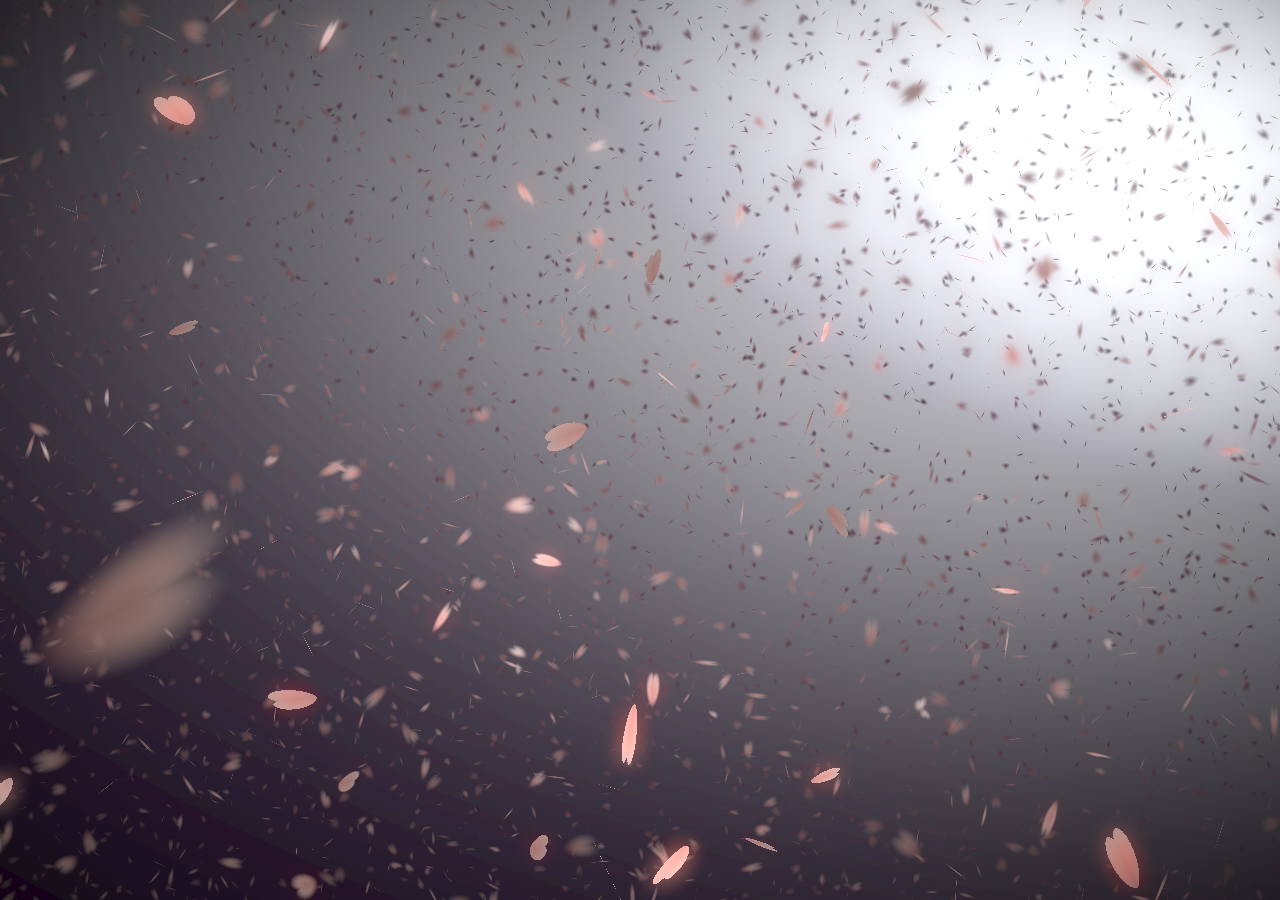
==== commit 76f949ac: "hui" ====
--- a/index.html
+++ b/index.html
@@ -6,269 +6,1117 @@
   <META NAME="Author" CONTENT="">
   <META NAME="Keywords" CONTENT="">
   <META NAME="Description" CONTENT="">
-  <style>
-   body {
-  background-color: #333;
-  overflow: hidden;
-  color: linen;
-}
-#page1{
-	position: absolute;
-	top: 0;
-	left: 0;
-	width: 100%;
+  <style>body {
+    padding:0;
+    margin:0;
+    overflow:hidden;
+	height: 600px;
 }
 canvas {
-  /*background: linear-gradient(*/
-  /*  rgba(0, 0, 0, 0) 0%,*/
-  /*  rgba(0, 0, 0, 1) 50%,*/
-  /*  rgba(0, 0, 0, 0) 100%*/
-  /*);*/
-  display: inline-block;
-  position: absolute;
-  bottom: 0px;
-  z-index: 10;
-}
-#buffer {
-  display: none;
-}
-  </style>
+    padding:0;
+    margin:0;
+}
+div.btnbg {
+    position:fixed;
+    left:0;
+    top:0;
+}</style>
  </HEAD>
 
  <BODY>
-<!--  <img id="LC" src="http://livingromcom.typepad.com/.a/6a00d8341c7f0d53ef01b7c8aee721970b-pi" alt="Leonard Cohen" />-->
-<div id="page1">
-		<iframe align="center" width="100%" height="1100" src="was/item.html" frameborder="no" border="0" marginwidth="0" marginheight="0" scrolling="no"></iframe>
-	</div>
-<embed src="was/1.mp3" hidden="true" autostart="true" loop="true">
-<canvas id="buffer"></canvas>
-<canvas id="canvas"></canvas>
-
-<script>
-   // http://paulirish.com/2011/requestanimationframe-for-smart-animating/
-// http://my.opera.com/emoller/blog/2011/12/20/requestanimationframe-for-smart-er-animating
- 
-// requestAnimationFrame polyfill by Erik Möller. fixes from Paul Irish and Tino Zijdel
- 
-// MIT license
- 
-(function() {
-    var lastTime = 0;
-    var vendors = ['ms', 'moz', 'webkit', 'o'];
-    for(var x = 0; x < vendors.length && !window.requestAnimationFrame; ++x) {
-        window.requestAnimationFrame = window[vendors[x]+'RequestAnimationFrame'];
-        window.cancelAnimationFrame = window[vendors[x]+'CancelAnimationFrame'] 
-                                   || window[vendors[x]+'CancelRequestAnimationFrame'];
-    }
- 
-    if (!window.requestAnimationFrame)
-        window.requestAnimationFrame = function(callback, element) {
-            var currTime = new Date().getTime();
-            var timeToCall = Math.max(0, 16 - (currTime - lastTime));
-            var id = window.setTimeout(function() { callback(currTime + timeToCall); }, 
-              timeToCall);
-            lastTime = currTime + timeToCall;
-            return id;
-        };
- 
-    if (!window.cancelAnimationFrame)
-        window.cancelAnimationFrame = function(id) {
-            clearTimeout(id);
-        };
-}());
-// ends requestAnimationFrame polyfill
-  </script>
+<canvas id="sakura"></canvas>
+<div class="btnbg">
+</div>
+
+<!-- sakura shader -->
+<script id="sakura_point_vsh" type="x-shader/x_vertex">
+uniform mat4 uProjection;
+uniform mat4 uModelview;
+uniform vec3 uResolution;
+uniform vec3 uOffset;
+uniform vec3 uDOF;  //x:focus distance, y:focus radius, z:max radius
+uniform vec3 uFade; //x:start distance, y:half distance, z:near fade start
+
+attribute vec3 aPosition;
+attribute vec3 aEuler;
+attribute vec2 aMisc; //x:size, y:fade
+
+varying vec3 pposition;
+varying float psize;
+varying float palpha;
+varying float pdist;
+
+//varying mat3 rotMat;
+varying vec3 normX;
+varying vec3 normY;
+varying vec3 normZ;
+varying vec3 normal;
+
+varying float diffuse;
+varying float specular;
+varying float rstop;
+varying float distancefade;
+
+void main(void) {
+    // Projection is based on vertical angle
+    vec4 pos = uModelview * vec4(aPosition + uOffset, 1.0);
+    gl_Position = uProjection * pos;
+    gl_PointSize = aMisc.x * uProjection[1][1] / -pos.z * uResolution.y * 0.5;
+    
+    pposition = pos.xyz;
+    psize = aMisc.x;
+    pdist = length(pos.xyz);
+    palpha = smoothstep(0.0, 1.0, (pdist - 0.1) / uFade.z);
+    
+    vec3 elrsn = sin(aEuler);
+    vec3 elrcs = cos(aEuler);
+    mat3 rotx = mat3(
+        1.0, 0.0, 0.0,
+        0.0, elrcs.x, elrsn.x,
+        0.0, -elrsn.x, elrcs.x
+    );
+    mat3 roty = mat3(
+        elrcs.y, 0.0, -elrsn.y,
+        0.0, 1.0, 0.0,
+        elrsn.y, 0.0, elrcs.y
+    );
+    mat3 rotz = mat3(
+        elrcs.z, elrsn.z, 0.0, 
+        -elrsn.z, elrcs.z, 0.0,
+        0.0, 0.0, 1.0
+    );
+    mat3 rotmat = rotx * roty * rotz;
+    normal = rotmat[2];
+    
+    mat3 trrotm = mat3(
+        rotmat[0][0], rotmat[1][0], rotmat[2][0],
+        rotmat[0][1], rotmat[1][1], rotmat[2][1],
+        rotmat[0][2], rotmat[1][2], rotmat[2][2]
+    );
+    normX = trrotm[0];
+    normY = trrotm[1];
+    normZ = trrotm[2];
+    
+    const vec3 lit = vec3(0.6917144638660746, 0.6917144638660746, -0.20751433915982237);
+    
+    float tmpdfs = dot(lit, normal);
+    if(tmpdfs < 0.0) {
+        normal = -normal;
+        tmpdfs = dot(lit, normal);
+    }
+    diffuse = 0.4 + tmpdfs;
+    
+    vec3 eyev = normalize(-pos.xyz);
+    if(dot(eyev, normal) > 0.0) {
+        vec3 hv = normalize(eyev + lit);
+        specular = pow(max(dot(hv, normal), 0.0), 20.0);
+    }
+    else {
+        specular = 0.0;
+    }
+    
+    rstop = clamp((abs(pdist - uDOF.x) - uDOF.y) / uDOF.z, 0.0, 1.0);
+    rstop = pow(rstop, 0.5);
+    //-0.69315 = ln(0.5)
+    distancefade = min(1.0, exp((uFade.x - pdist) * 0.69315 / uFade.y));
+}
+</script>
+<script id="sakura_point_fsh" type="x-shader/x_fragment">
+#ifdef GL_ES
+//precision mediump float;
+precision highp float;
+#endif
+
+uniform vec3 uDOF;  //x:focus distance, y:focus radius, z:max radius
+uniform vec3 uFade; //x:start distance, y:half distance, z:near fade start
+
+const vec3 fadeCol = vec3(0.08, 0.03, 0.06);
+
+varying vec3 pposition;
+varying float psize;
+varying float palpha;
+varying float pdist;
+
+//varying mat3 rotMat;
+varying vec3 normX;
+varying vec3 normY;
+varying vec3 normZ;
+varying vec3 normal;
+
+varying float diffuse;
+varying float specular;
+varying float rstop;
+varying float distancefade;
+
+float ellipse(vec2 p, vec2 o, vec2 r) {
+    vec2 lp = (p - o) / r;
+    return length(lp) - 1.0;
+}
+
+void main(void) {
+    vec3 p = vec3(gl_PointCoord - vec2(0.5, 0.5), 0.0) * 2.0;
+    vec3 d = vec3(0.0, 0.0, -1.0);
+    float nd = normZ.z; //dot(-normZ, d);
+    if(abs(nd) < 0.0001) discard;
+    
+    float np = dot(normZ, p);
+    vec3 tp = p + d * np / nd;
+    vec2 coord = vec2(dot(normX, tp), dot(normY, tp));
+    
+    //angle = 15 degree
+    const float flwrsn = 0.258819045102521;
+    const float flwrcs = 0.965925826289068;
+    mat2 flwrm = mat2(flwrcs, -flwrsn, flwrsn, flwrcs);
+    vec2 flwrp = vec2(abs(coord.x), coord.y) * flwrm;
+    
+    float r;
+    if(flwrp.x < 0.0) {
+        r = ellipse(flwrp, vec2(0.065, 0.024) * 0.5, vec2(0.36, 0.96) * 0.5);
+    }
+    else {
+        r = ellipse(flwrp, vec2(0.065, 0.024) * 0.5, vec2(0.58, 0.96) * 0.5);
+    }
+    
+    if(r > rstop) discard;
+    
+    vec3 col = mix(vec3(1.0, 0.8, 0.75), vec3(1.0, 0.9, 0.87), r);
+    float grady = mix(0.0, 1.0, pow(coord.y * 0.5 + 0.5, 0.35));
+    col *= vec3(1.0, grady, grady);
+    col *= mix(0.8, 1.0, pow(abs(coord.x), 0.3));
+    col = col * diffuse + specular;
+    
+    col = mix(fadeCol, col, distancefade);
+    
+    float alpha = (rstop > 0.001)? (0.5 - r / (rstop * 2.0)) : 1.0;
+    alpha = smoothstep(0.0, 1.0, alpha) * palpha;
+    
+    gl_FragColor = vec4(col * 0.5, alpha);
+}
+</script>
+<!-- effects -->
+<script id="fx_common_vsh" type="x-shader/x_vertex">
+uniform vec3 uResolution;
+attribute vec2 aPosition;
+
+varying vec2 texCoord;
+varying vec2 screenCoord;
+
+void main(void) {
+    gl_Position = vec4(aPosition, 0.0, 1.0);
+    texCoord = aPosition.xy * 0.5 + vec2(0.5, 0.5);
+    screenCoord = aPosition.xy * vec2(uResolution.z, 1.0);
+}
+</script>
+<script id="bg_fsh" type="x-shader/x_fragment">
+#ifdef GL_ES
+//precision mediump float;
+precision highp float;
+#endif
+
+uniform vec2 uTimes;
+
+varying vec2 texCoord;
+varying vec2 screenCoord;
+
+void main(void) {
+    vec3 col;
+    float c;
+    vec2 tmpv = texCoord * vec2(0.8, 1.0) - vec2(0.95, 1.0);
+    c = exp(-pow(length(tmpv) * 1.8, 2.0));
+    col = mix(vec3(0.02, 0.0, 0.03), vec3(0.96, 0.98, 1.0) * 1.5, c);
+    gl_FragColor = vec4(col * 0.5, 1.0);
+}
+</script>
+<script id="fx_brightbuf_fsh" type="x-shader/x_fragment">
+#ifdef GL_ES
+//precision mediump float;
+precision highp float;
+#endif
+uniform sampler2D uSrc;
+uniform vec2 uDelta;
+
+varying vec2 texCoord;
+varying vec2 screenCoord;
+
+void main(void) {
+    vec4 col = texture2D(uSrc, texCoord);
+    gl_FragColor = vec4(col.rgb * 2.0 - vec3(0.5), 1.0);
+}
+</script>
+<script id="fx_dirblur_r4_fsh" type="x-shader/x_fragment">
+#ifdef GL_ES
+//precision mediump float;
+precision highp float;
+#endif
+uniform sampler2D uSrc;
+uniform vec2 uDelta;
+uniform vec4 uBlurDir; //dir(x, y), stride(z, w)
+
+varying vec2 texCoord;
+varying vec2 screenCoord;
+
+void main(void) {
+    vec4 col = texture2D(uSrc, texCoord);
+    col = col + texture2D(uSrc, texCoord + uBlurDir.xy * uDelta);
+    col = col + texture2D(uSrc, texCoord - uBlurDir.xy * uDelta);
+    col = col + texture2D(uSrc, texCoord + (uBlurDir.xy + uBlurDir.zw) * uDelta);
+    col = col + texture2D(uSrc, texCoord - (uBlurDir.xy + uBlurDir.zw) * uDelta);
+    gl_FragColor = col / 5.0;
+}
+</script>
+<!-- effect fragment shader template -->
+<script id="fx_common_fsh" type="x-shader/x_fragment">
+#ifdef GL_ES
+//precision mediump float;
+precision highp float;
+#endif
+uniform sampler2D uSrc;
+uniform vec2 uDelta;
+
+varying vec2 texCoord;
+varying vec2 screenCoord;
+
+void main(void) {
+    gl_FragColor = texture2D(uSrc, texCoord);
+}
+</script>
+<!-- post processing -->
+<script id="pp_final_vsh" type="x-shader/x_vertex">
+uniform vec3 uResolution;
+attribute vec2 aPosition;
+varying vec2 texCoord;
+varying vec2 screenCoord;
+void main(void) {
+    gl_Position = vec4(aPosition, 0.0, 1.0);
+    texCoord = aPosition.xy * 0.5 + vec2(0.5, 0.5);
+    screenCoord = aPosition.xy * vec2(uResolution.z, 1.0);
+}
+</script>
+<script id="pp_final_fsh" type="x-shader/x_fragment">
+#ifdef GL_ES
+//precision mediump float;
+precision highp float;
+#endif
+uniform sampler2D uSrc;
+uniform sampler2D uBloom;
+uniform vec2 uDelta;
+varying vec2 texCoord;
+varying vec2 screenCoord;
+void main(void) {
+    vec4 srccol = texture2D(uSrc, texCoord) * 2.0;
+    vec4 bloomcol = texture2D(uBloom, texCoord);
+    vec4 col;
+    col = srccol + bloomcol * (vec4(1.0) + srccol);
+    col *= smoothstep(1.0, 0.0, pow(length((texCoord - vec2(0.5)) * 2.0), 1.2) * 0.5);
+    col = pow(col, vec4(0.45454545454545)); //(1.0 / 2.2)
+    
+    gl_FragColor = vec4(col.rgb, 1.0);
+    gl_FragColor.a = 1.0;
+}
+</script>
   <script>
-   var _createClass = function () { function defineProperties(target, props) { for (var i = 0; i < props.length; i++) { var descriptor = props[i]; descriptor.enumerable = descriptor.enumerable || false; descriptor.configurable = true; if ("value" in descriptor) descriptor.writable = true; Object.defineProperty(target, descriptor.key, descriptor); } } return function (Constructor, protoProps, staticProps) { if (protoProps) defineProperties(Constructor.prototype, protoProps); if (staticProps) defineProperties(Constructor, staticProps); return Constructor; }; }();
-
-function _classCallCheck(instance, Constructor) { if (!(instance instanceof Constructor)) { throw new TypeError("Cannot call a class as a function"); } }
-
-var rid = null;
-var frames = 0;
-var index = 0;
-var fontSize = 50;
-
-var lines = [];
-var points = [];
-
-var speed = 11;
-
-var ctx = canvas.getContext("2d");
-var btx = buffer.getContext("2d");
-
-var bw = buffer.width = fontSize;
-var bh = buffer.height = fontSize;
-var cw = canvas.width = window.innerWidth;
-var ch = canvas.height = 300;
-btx.fillStyle = ctx.fillStyle = "#fff";
-btx.font = ctx.font = fontSize + "px Courier New";
-
-var text = [" 听 好 了 ", "单 身 狗","你就是条单身狗", "单 身 狗", "两个黄鹂鸣翠柳", "你~还没有男朋友", " 雌雄双兔傍地走", "你~还没有男朋友", " 一江春水向东流", "你~还没有男朋友"," 问君能有几多愁", "你~还没有男朋友"," 抽刀断水水更流", "你~还没有男朋友", " 举杯消愁愁更愁", "你~还没有男朋友"," 路见不平一声吼呐","你~还没有男朋友", " 此曲只应天上有", "你~还没有男朋友"," 我也是条单~~~身~~~狗~~~~~~~~~"];
-
-text.map(function (t, i) {
-  text[i] = t.toUpperCase();
+  // Utilities
+var Vector3 = {};
+var Matrix44 = {};
+Vector3.create = function(x, y, z) {
+    return {'x':x, 'y':y, 'z':z};
+};
+Vector3.dot = function (v0, v1) {
+    return v0.x * v1.x + v0.y * v1.y + v0.z * v1.z;
+};
+Vector3.cross = function (v, v0, v1) {
+    v.x = v0.y * v1.z - v0.z * v1.y;
+    v.y = v0.z * v1.x - v0.x * v1.z;
+    v.z = v0.x * v1.y - v0.y * v1.x;
+};
+Vector3.normalize = function (v) {
+    var l = v.x * v.x + v.y * v.y + v.z * v.z;
+    if(l > 0.00001) {
+        l = 1.0 / Math.sqrt(l);
+        v.x *= l;
+        v.y *= l;
+        v.z *= l;
+    }
+};
+Vector3.arrayForm = function(v) {
+    if(v.array) {
+        v.array[0] = v.x;
+        v.array[1] = v.y;
+        v.array[2] = v.z;
+    }
+    else {
+        v.array = new Float32Array([v.x, v.y, v.z]);
+    }
+    return v.array;
+};
+Matrix44.createIdentity = function () {
+    return new Float32Array([1.0, 0.0, 0.0, 0.0, 0.0, 1.0, 0.0, 0.0, 0.0, 0.0, 1.0, 0.0, 0.0, 0.0, 0.0, 1.0]);
+};
+Matrix44.loadProjection = function (m, aspect, vdeg, near, far) {
+    var h = near * Math.tan(vdeg * Math.PI / 180.0 * 0.5) * 2.0;
+    var w = h * aspect;
+    
+    m[0] = 2.0 * near / w;
+    m[1] = 0.0;
+    m[2] = 0.0;
+    m[3] = 0.0;
+    
+    m[4] = 0.0;
+    m[5] = 2.0 * near / h;
+    m[6] = 0.0;
+    m[7] = 0.0;
+    
+    m[8] = 0.0;
+    m[9] = 0.0;
+    m[10] = -(far + near) / (far - near);
+    m[11] = -1.0;
+    
+    m[12] = 0.0;
+    m[13] = 0.0;
+    m[14] = -2.0 * far * near / (far - near);
+    m[15] = 0.0;
+};
+Matrix44.loadLookAt = function (m, vpos, vlook, vup) {
+    var frontv = Vector3.create(vpos.x - vlook.x, vpos.y - vlook.y, vpos.z - vlook.z);
+    Vector3.normalize(frontv);
+    var sidev = Vector3.create(1.0, 0.0, 0.0);
+    Vector3.cross(sidev, vup, frontv);
+    Vector3.normalize(sidev);
+    var topv = Vector3.create(1.0, 0.0, 0.0);
+    Vector3.cross(topv, frontv, sidev);
+    Vector3.normalize(topv);
+    
+    m[0] = sidev.x;
+    m[1] = topv.x;
+    m[2] = frontv.x;
+    m[3] = 0.0;
+    
+    m[4] = sidev.y;
+    m[5] = topv.y;
+    m[6] = frontv.y;
+    m[7] = 0.0;
+    
+    m[8] = sidev.z;
+    m[9] = topv.z;
+    m[10] = frontv.z;
+    m[11] = 0.0;
+    
+    m[12] = -(vpos.x * m[0] + vpos.y * m[4] + vpos.z * m[8]);
+    m[13] = -(vpos.x * m[1] + vpos.y * m[5] + vpos.z * m[9]);
+    m[14] = -(vpos.x * m[2] + vpos.y * m[6] + vpos.z * m[10]);
+    m[15] = 1.0;
+};
+
+//
+var timeInfo = {
+    'start':0, 'prev':0, // Date
+    'delta':0, 'elapsed':0 // Number(sec)
+};
+
+//
+var gl;
+var renderSpec = {
+    'width':0,
+    'height':0,
+    'aspect':1,
+    'array':new Float32Array(3),
+    'halfWidth':0,
+    'halfHeight':0,
+    'halfArray':new Float32Array(3)
+    // and some render targets. see setViewport()
+};
+renderSpec.setSize = function(w, h) {
+    renderSpec.width = w;
+    renderSpec.height = h;
+    renderSpec.aspect = renderSpec.width / renderSpec.height;
+    renderSpec.array[0] = renderSpec.width;
+    renderSpec.array[1] = renderSpec.height;
+    renderSpec.array[2] = renderSpec.aspect;
+    
+    renderSpec.halfWidth = Math.floor(w / 2);
+    renderSpec.halfHeight = Math.floor(h / 2);
+    renderSpec.halfArray[0] = renderSpec.halfWidth;
+    renderSpec.halfArray[1] = renderSpec.halfHeight;
+    renderSpec.halfArray[2] = renderSpec.halfWidth / renderSpec.halfHeight;
+};
+
+function deleteRenderTarget(rt) {
+    gl.deleteFramebuffer(rt.frameBuffer);
+    gl.deleteRenderbuffer(rt.renderBuffer);
+    gl.deleteTexture(rt.texture);
+}
+
+function createRenderTarget(w, h) {
+    var ret = {
+        'width':w,
+        'height':h,
+        'sizeArray':new Float32Array([w, h, w / h]),
+        'dtxArray':new Float32Array([1.0 / w, 1.0 / h])
+    };
+    ret.frameBuffer = gl.createFramebuffer();
+    ret.renderBuffer = gl.createRenderbuffer();
+    ret.texture = gl.createTexture();
+    
+    gl.bindTexture(gl.TEXTURE_2D, ret.texture);
+    gl.texImage2D(gl.TEXTURE_2D, 0, gl.RGBA, w, h, 0, gl.RGBA, gl.UNSIGNED_BYTE, null);
+    gl.texParameteri(gl.TEXTURE_2D, gl.TEXTURE_WRAP_S, gl.CLAMP_TO_EDGE);
+    gl.texParameteri(gl.TEXTURE_2D, gl.TEXTURE_WRAP_T, gl.CLAMP_TO_EDGE);
+    gl.texParameteri(gl.TEXTURE_2D, gl.TEXTURE_MAG_FILTER, gl.LINEAR);
+    gl.texParameteri(gl.TEXTURE_2D, gl.TEXTURE_MIN_FILTER, gl.LINEAR);
+    
+    gl.bindFramebuffer(gl.FRAMEBUFFER, ret.frameBuffer);
+    gl.framebufferTexture2D(gl.FRAMEBUFFER, gl.COLOR_ATTACHMENT0, gl.TEXTURE_2D, ret.texture, 0);
+    
+    gl.bindRenderbuffer(gl.RENDERBUFFER, ret.renderBuffer);
+    gl.renderbufferStorage(gl.RENDERBUFFER, gl.DEPTH_COMPONENT16, w, h);
+    gl.framebufferRenderbuffer(gl.FRAMEBUFFER, gl.DEPTH_ATTACHMENT, gl.RENDERBUFFER, ret.renderBuffer);
+    
+    gl.bindTexture(gl.TEXTURE_2D, null);
+    gl.bindRenderbuffer(gl.RENDERBUFFER, null);
+    gl.bindFramebuffer(gl.FRAMEBUFFER, null);
+    
+    return ret;
+}
+
+function compileShader(shtype, shsrc) {
+	var retsh = gl.createShader(shtype);
+	
+	gl.shaderSource(retsh, shsrc);
+	gl.compileShader(retsh);
+	
+	if(!gl.getShaderParameter(retsh, gl.COMPILE_STATUS)) {
+		var errlog = gl.getShaderInfoLog(retsh);
+		gl.deleteShader(retsh);
+		console.error(errlog);
+		return null;
+	}
+	return retsh;
+}
+
+function createShader(vtxsrc, frgsrc, uniformlist, attrlist) {
+    var vsh = compileShader(gl.VERTEX_SHADER, vtxsrc);
+    var fsh = compileShader(gl.FRAGMENT_SHADER, frgsrc);
+    
+    if(vsh == null || fsh == null) {
+        return null;
+    }
+    
+    var prog = gl.createProgram();
+    gl.attachShader(prog, vsh);
+    gl.attachShader(prog, fsh);
+    
+    gl.deleteShader(vsh);
+    gl.deleteShader(fsh);
+    
+    gl.linkProgram(prog);
+    if (!gl.getProgramParameter(prog, gl.LINK_STATUS)) {
+        var errlog = gl.getProgramInfoLog(prog);
+        console.error(errlog);
+        return null;
+    }
+    
+    if(uniformlist) {
+        prog.uniforms = {};
+        for(var i = 0; i < uniformlist.length; i++) {
+            prog.uniforms[uniformlist[i]] = gl.getUniformLocation(prog, uniformlist[i]);
+        }
+    }
+    
+    if(attrlist) {
+        prog.attributes = {};
+        for(var i = 0; i < attrlist.length; i++) {
+            var attr = attrlist[i];
+            prog.attributes[attr] = gl.getAttribLocation(prog, attr);
+        }
+    }
+    
+    return prog;
+}
+
+function useShader(prog) {
+    gl.useProgram(prog);
+    for(var attr in prog.attributes) {
+        gl.enableVertexAttribArray(prog.attributes[attr]);;
+    }
+}
+
+function unuseShader(prog) {
+    for(var attr in prog.attributes) {
+        gl.disableVertexAttribArray(prog.attributes[attr]);;
+    }
+    gl.useProgram(null);
+}
+
+/////
+var projection = {
+    'angle':60,
+    'nearfar':new Float32Array([0.1, 100.0]),
+    'matrix':Matrix44.createIdentity()
+};
+var camera = {
+    'position':Vector3.create(0, 0, 100),
+    'lookat':Vector3.create(0, 0, 0),
+    'up':Vector3.create(0, 1, 0),
+    'dof':Vector3.create(10.0, 4.0, 8.0),
+    'matrix':Matrix44.createIdentity()
+};
+
+var pointFlower = {};
+var meshFlower = {};
+var sceneStandBy = false;
+
+var BlossomParticle = function () {
+    this.velocity = new Array(3);
+    this.rotation = new Array(3);
+    this.position = new Array(3);
+    this.euler = new Array(3);
+    this.size = 1.0;
+    this.alpha = 1.0;
+    this.zkey = 0.0;
+};
+
+BlossomParticle.prototype.setVelocity = function (vx, vy, vz) {
+    this.velocity[0] = vx;
+    this.velocity[1] = vy;
+    this.velocity[2] = vz;
+};
+
+BlossomParticle.prototype.setRotation = function (rx, ry, rz) {
+    this.rotation[0] = rx;
+    this.rotation[1] = ry;
+    this.rotation[2] = rz;
+};
+
+BlossomParticle.prototype.setPosition = function (nx, ny, nz) {
+    this.position[0] = nx;
+    this.position[1] = ny;
+    this.position[2] = nz;
+};
+
+BlossomParticle.prototype.setEulerAngles = function (rx, ry, rz) {
+    this.euler[0] = rx;
+    this.euler[1] = ry;
+    this.euler[2] = rz;
+};
+
+BlossomParticle.prototype.setSize = function (s) {
+    this.size = s;
+};
+
+BlossomParticle.prototype.update = function (dt, et) {
+    this.position[0] += this.velocity[0] * dt;
+    this.position[1] += this.velocity[1] * dt;
+    this.position[2] += this.velocity[2] * dt;
+    
+    this.euler[0] += this.rotation[0] * dt;
+    this.euler[1] += this.rotation[1] * dt;
+    this.euler[2] += this.rotation[2] * dt;
+};
+
+function createPointFlowers() {
+    // get point sizes
+    var prm = gl.getParameter(gl.ALIASED_POINT_SIZE_RANGE);
+    renderSpec.pointSize = {'min':prm[0], 'max':prm[1]};
+    
+    var vtxsrc = document.getElementById("sakura_point_vsh").textContent;
+    var frgsrc = document.getElementById("sakura_point_fsh").textContent;
+    
+    pointFlower.program = createShader(
+        vtxsrc, frgsrc,
+        ['uProjection', 'uModelview', 'uResolution', 'uOffset', 'uDOF', 'uFade'],
+        ['aPosition', 'aEuler', 'aMisc']
+    );
+    
+    useShader(pointFlower.program);
+    pointFlower.offset = new Float32Array([0.0, 0.0, 0.0]);
+    pointFlower.fader = Vector3.create(0.0, 10.0, 0.0);
+    
+    // paramerters: velocity[3], rotate[3]
+    pointFlower.numFlowers = 1600;
+    pointFlower.particles = new Array(pointFlower.numFlowers);
+    // vertex attributes {position[3], euler_xyz[3], size[1]}
+    pointFlower.dataArray = new Float32Array(pointFlower.numFlowers * (3 + 3 + 2));
+    pointFlower.positionArrayOffset = 0;
+    pointFlower.eulerArrayOffset = pointFlower.numFlowers * 3;
+    pointFlower.miscArrayOffset = pointFlower.numFlowers * 6;
+    
+    pointFlower.buffer = gl.createBuffer();
+    gl.bindBuffer(gl.ARRAY_BUFFER, pointFlower.buffer);
+    gl.bufferData(gl.ARRAY_BUFFER, pointFlower.dataArray, gl.DYNAMIC_DRAW);
+    gl.bindBuffer(gl.ARRAY_BUFFER, null);
+    
+    unuseShader(pointFlower.program);
+    
+    for(var i = 0; i < pointFlower.numFlowers; i++) {
+        pointFlower.particles[i] = new BlossomParticle();
+    }
+}
+
+function initPointFlowers() {
+    //area
+    pointFlower.area = Vector3.create(20.0, 20.0, 20.0);
+    pointFlower.area.x = pointFlower.area.y * renderSpec.aspect;
+    
+    pointFlower.fader.x = 10.0; //env fade start
+    pointFlower.fader.y = pointFlower.area.z; //env fade half
+    pointFlower.fader.z = 0.1;  //near fade start
+    
+    //particles
+    var PI2 = Math.PI * 2.0;
+    var tmpv3 = Vector3.create(0, 0, 0);
+    var tmpv = 0;
+    var symmetryrand = function() {return (Math.random() * 2.0 - 1.0);};
+    for(var i = 0; i < pointFlower.numFlowers; i++) {
+        var tmpprtcl = pointFlower.particles[i];
+        
+        //velocity
+        tmpv3.x = symmetryrand() * 0.3 + 0.8;
+        tmpv3.y = symmetryrand() * 0.2 - 1.0;
+        tmpv3.z = symmetryrand() * 0.3 + 0.5;
+        Vector3.normalize(tmpv3);
+        tmpv = 2.0 + Math.random() * 1.0;
+        tmpprtcl.setVelocity(tmpv3.x * tmpv, tmpv3.y * tmpv, tmpv3.z * tmpv);
+        
+        //rotation
+        tmpprtcl.setRotation(
+            symmetryrand() * PI2 * 0.5,
+            symmetryrand() * PI2 * 0.5,
+            symmetryrand() * PI2 * 0.5
+        );
+        
+        //position
+        tmpprtcl.setPosition(
+            symmetryrand() * pointFlower.area.x,
+            symmetryrand() * pointFlower.area.y,
+            symmetryrand() * pointFlower.area.z
+        );
+        
+        //euler
+        tmpprtcl.setEulerAngles(
+            Math.random() * Math.PI * 2.0,
+            Math.random() * Math.PI * 2.0,
+            Math.random() * Math.PI * 2.0
+        );
+        
+        //size
+        tmpprtcl.setSize(0.9 + Math.random() * 0.1);
+    }
+}
+
+function renderPointFlowers() {
+    //update
+    var PI2 = Math.PI * 2.0;
+    var limit = [pointFlower.area.x, pointFlower.area.y, pointFlower.area.z];
+    var repeatPos = function (prt, cmp, limit) {
+        if(Math.abs(prt.position[cmp]) - prt.size * 0.5 > limit) {
+            //out of area
+            if(prt.position[cmp] > 0) {
+                prt.position[cmp] -= limit * 2.0;
+            }
+            else {
+                prt.position[cmp] += limit * 2.0;
+            }
+        }
+    };
+    var repeatEuler = function (prt, cmp) {
+        prt.euler[cmp] = prt.euler[cmp] % PI2;
+        if(prt.euler[cmp] < 0.0) {
+            prt.euler[cmp] += PI2;
+        }
+    };
+    
+    for(var i = 0; i < pointFlower.numFlowers; i++) {
+        var prtcl = pointFlower.particles[i];
+        prtcl.update(timeInfo.delta, timeInfo.elapsed);
+        repeatPos(prtcl, 0, pointFlower.area.x);
+        repeatPos(prtcl, 1, pointFlower.area.y);
+        repeatPos(prtcl, 2, pointFlower.area.z);
+        repeatEuler(prtcl, 0);
+        repeatEuler(prtcl, 1);
+        repeatEuler(prtcl, 2);
+        
+        prtcl.alpha = 1.0;//(pointFlower.area.z - prtcl.position[2]) * 0.5;
+        
+        prtcl.zkey = (camera.matrix[2] * prtcl.position[0]
+                    + camera.matrix[6] * prtcl.position[1]
+                    + camera.matrix[10] * prtcl.position[2]
+                    + camera.matrix[14]);
+    }
+    
+    // sort
+    pointFlower.particles.sort(function(p0, p1){return p0.zkey - p1.zkey;});
+    
+    // update data
+    var ipos = pointFlower.positionArrayOffset;
+    var ieuler = pointFlower.eulerArrayOffset;
+    var imisc = pointFlower.miscArrayOffset;
+    for(var i = 0; i < pointFlower.numFlowers; i++) {
+        var prtcl = pointFlower.particles[i];
+        pointFlower.dataArray[ipos] = prtcl.position[0];
+        pointFlower.dataArray[ipos + 1] = prtcl.position[1];
+        pointFlower.dataArray[ipos + 2] = prtcl.position[2];
+        ipos += 3;
+        pointFlower.dataArray[ieuler] = prtcl.euler[0];
+        pointFlower.dataArray[ieuler + 1] = prtcl.euler[1];
+        pointFlower.dataArray[ieuler + 2] = prtcl.euler[2];
+        ieuler += 3;
+        pointFlower.dataArray[imisc] = prtcl.size;
+        pointFlower.dataArray[imisc + 1] = prtcl.alpha;
+        imisc += 2;
+    }
+    
+    //draw
+    gl.enable(gl.BLEND);
+    //gl.disable(gl.DEPTH_TEST);
+    gl.blendFunc(gl.SRC_ALPHA, gl.ONE_MINUS_SRC_ALPHA);
+    
+    var prog = pointFlower.program;
+    useShader(prog);
+    
+    gl.uniformMatrix4fv(prog.uniforms.uProjection, false, projection.matrix);
+    gl.uniformMatrix4fv(prog.uniforms.uModelview, false, camera.matrix);
+    gl.uniform3fv(prog.uniforms.uResolution, renderSpec.array);
+    gl.uniform3fv(prog.uniforms.uDOF, Vector3.arrayForm(camera.dof));
+    gl.uniform3fv(prog.uniforms.uFade, Vector3.arrayForm(pointFlower.fader));
+    
+    gl.bindBuffer(gl.ARRAY_BUFFER, pointFlower.buffer);
+    gl.bufferData(gl.ARRAY_BUFFER, pointFlower.dataArray, gl.DYNAMIC_DRAW);
+    
+    gl.vertexAttribPointer(prog.attributes.aPosition, 3, gl.FLOAT, false, 0, pointFlower.positionArrayOffset * Float32Array.BYTES_PER_ELEMENT);
+    gl.vertexAttribPointer(prog.attributes.aEuler, 3, gl.FLOAT, false, 0, pointFlower.eulerArrayOffset * Float32Array.BYTES_PER_ELEMENT);
+    gl.vertexAttribPointer(prog.attributes.aMisc, 2, gl.FLOAT, false, 0, pointFlower.miscArrayOffset * Float32Array.BYTES_PER_ELEMENT);
+    
+    // doubler
+    for(var i = 1; i < 2; i++) {
+        var zpos = i * -2.0;
+        pointFlower.offset[0] = pointFlower.area.x * -1.0;
+        pointFlower.offset[1] = pointFlower.area.y * -1.0;
+        pointFlower.offset[2] = pointFlower.area.z * zpos;
+        gl.uniform3fv(prog.uniforms.uOffset, pointFlower.offset);
+        gl.drawArrays(gl.POINT, 0, pointFlower.numFlowers);
+        
+        pointFlower.offset[0] = pointFlower.area.x * -1.0;
+        pointFlower.offset[1] = pointFlower.area.y *  1.0;
+        pointFlower.offset[2] = pointFlower.area.z * zpos;
+        gl.uniform3fv(prog.uniforms.uOffset, pointFlower.offset);
+        gl.drawArrays(gl.POINT, 0, pointFlower.numFlowers);
+        
+        pointFlower.offset[0] = pointFlower.area.x *  1.0;
+        pointFlower.offset[1] = pointFlower.area.y * -1.0;
+        pointFlower.offset[2] = pointFlower.area.z * zpos;
+        gl.uniform3fv(prog.uniforms.uOffset, pointFlower.offset);
+        gl.drawArrays(gl.POINT, 0, pointFlower.numFlowers);
+        
+        pointFlower.offset[0] = pointFlower.area.x *  1.0;
+        pointFlower.offset[1] = pointFlower.area.y *  1.0;
+        pointFlower.offset[2] = pointFlower.area.z * zpos;
+        gl.uniform3fv(prog.uniforms.uOffset, pointFlower.offset);
+        gl.drawArrays(gl.POINT, 0, pointFlower.numFlowers);
+    }
+    
+    //main
+    pointFlower.offset[0] = 0.0;
+    pointFlower.offset[1] = 0.0;
+    pointFlower.offset[2] = 0.0;
+    gl.uniform3fv(prog.uniforms.uOffset, pointFlower.offset);
+    gl.drawArrays(gl.POINT, 0, pointFlower.numFlowers);
+    
+    gl.bindBuffer(gl.ARRAY_BUFFER, null);
+    unuseShader(prog);
+    
+    gl.enable(gl.DEPTH_TEST);
+    gl.disable(gl.BLEND);
+}
+
+// effects
+//common util
+function createEffectProgram(vtxsrc, frgsrc, exunifs, exattrs) {
+    var ret = {};
+    var unifs = ['uResolution', 'uSrc', 'uDelta'];
+    if(exunifs) {
+        unifs = unifs.concat(exunifs);
+    }
+    var attrs = ['aPosition'];
+    if(exattrs) {
+        attrs = attrs.concat(exattrs);
+    }
+    
+    ret.program = createShader(vtxsrc, frgsrc, unifs, attrs);
+    useShader(ret.program);
+    
+    ret.dataArray = new Float32Array([
+        -1.0, -1.0,
+         1.0, -1.0,
+        -1.0,  1.0,
+         1.0,  1.0
+    ]);
+    ret.buffer = gl.createBuffer();
+    gl.bindBuffer(gl.ARRAY_BUFFER, ret.buffer);
+    gl.bufferData(gl.ARRAY_BUFFER, ret.dataArray, gl.STATIC_DRAW);
+    
+    gl.bindBuffer(gl.ARRAY_BUFFER, null);
+    unuseShader(ret.program);
+    
+    return ret;
+}
+
+// basic usage
+// useEffect(prog, srctex({'texture':texid, 'dtxArray':(f32)[dtx, dty]})); //basic initialize
+// gl.uniform**(...); //additional uniforms
+// drawEffect()
+// unuseEffect(prog)
+// TEXTURE0 makes src
+function useEffect(fxobj, srctex) {
+    var prog = fxobj.program;
+    useShader(prog);
+    gl.uniform3fv(prog.uniforms.uResolution, renderSpec.array);
+    
+    if(srctex != null) {
+        gl.uniform2fv(prog.uniforms.uDelta, srctex.dtxArray);
+        gl.uniform1i(prog.uniforms.uSrc, 0);
+        
+        gl.activeTexture(gl.TEXTURE0);
+        gl.bindTexture(gl.TEXTURE_2D, srctex.texture);
+    }
+}
+function drawEffect(fxobj) {
+    gl.bindBuffer(gl.ARRAY_BUFFER, fxobj.buffer);
+    gl.vertexAttribPointer(fxobj.program.attributes.aPosition, 2, gl.FLOAT, false, 0, 0);
+    gl.drawArrays(gl.TRIANGLE_STRIP, 0, 4);
+}
+function unuseEffect(fxobj) {
+    unuseShader(fxobj.program);
+}
+
+var effectLib = {};
+function createEffectLib() {
+    
+    var vtxsrc, frgsrc;
+    //common
+    var cmnvtxsrc = document.getElementById("fx_common_vsh").textContent;
+    
+    //background
+    frgsrc = document.getElementById("bg_fsh").textContent;
+    effectLib.sceneBg = createEffectProgram(cmnvtxsrc, frgsrc, ['uTimes'], null);
+    
+    // make brightpixels buffer
+    frgsrc = document.getElementById("fx_brightbuf_fsh").textContent;
+    effectLib.mkBrightBuf = createEffectProgram(cmnvtxsrc, frgsrc, null, null);
+    
+    // direction blur
+    frgsrc = document.getElementById("fx_dirblur_r4_fsh").textContent;
+    effectLib.dirBlur = createEffectProgram(cmnvtxsrc, frgsrc, ['uBlurDir'], null);
+    
+    //final composite
+    vtxsrc = document.getElementById("pp_final_vsh").textContent;
+    frgsrc = document.getElementById("pp_final_fsh").textContent;
+    effectLib.finalComp = createEffectProgram(vtxsrc, frgsrc, ['uBloom'], null);
+}
+
+// background
+function createBackground() {
+    //console.log("create background");
+}
+function initBackground() {
+    //console.log("init background");
+}
+function renderBackground() {
+    gl.disable(gl.DEPTH_TEST);
+    
+    useEffect(effectLib.sceneBg, null);
+    gl.uniform2f(effectLib.sceneBg.program.uniforms.uTimes, timeInfo.elapsed, timeInfo.delta);
+    drawEffect(effectLib.sceneBg);
+    unuseEffect(effectLib.sceneBg);
+    
+    gl.enable(gl.DEPTH_TEST);
+}
+
+// post process
+var postProcess = {};
+function createPostProcess() {
+    //console.log("create post process");
+}
+function initPostProcess() {
+    //console.log("init post process");
+}
+
+function renderPostProcess() {
+    gl.enable(gl.TEXTURE_2D);
+    gl.disable(gl.DEPTH_TEST);
+    var bindRT = function (rt, isclear) {
+        gl.bindFramebuffer(gl.FRAMEBUFFER, rt.frameBuffer);
+        gl.viewport(0, 0, rt.width, rt.height);
+        if(isclear) {
+            gl.clearColor(0, 0, 0, 0);
+            gl.clear(gl.COLOR_BUFFER_BIT | gl.DEPTH_BUFFER_BIT);
+        }
+    };
+    
+    //make bright buff
+    bindRT(renderSpec.wHalfRT0, true);
+    useEffect(effectLib.mkBrightBuf, renderSpec.mainRT);
+    drawEffect(effectLib.mkBrightBuf);
+    unuseEffect(effectLib.mkBrightBuf);
+    
+    // make bloom
+    for(var i = 0; i < 2; i++) {
+        var p = 1.5 + 1 * i;
+        var s = 2.0 + 1 * i;
+        bindRT(renderSpec.wHalfRT1, true);
+        useEffect(effectLib.dirBlur, renderSpec.wHalfRT0);
+        gl.uniform4f(effectLib.dirBlur.program.uniforms.uBlurDir, p, 0.0, s, 0.0);
+        drawEffect(effectLib.dirBlur);
+        unuseEffect(effectLib.dirBlur);
+        
+        bindRT(renderSpec.wHalfRT0, true);
+        useEffect(effectLib.dirBlur, renderSpec.wHalfRT1);
+        gl.uniform4f(effectLib.dirBlur.program.uniforms.uBlurDir, 0.0, p, 0.0, s);
+        drawEffect(effectLib.dirBlur);
+        unuseEffect(effectLib.dirBlur);
+    }
+    
+    //display
+    gl.bindFramebuffer(gl.FRAMEBUFFER, null);
+    gl.viewport(0, 0, renderSpec.width, renderSpec.height);
+    gl.clear(gl.COLOR_BUFFER_BIT | gl.DEPTH_BUFFER_BIT);
+    
+    useEffect(effectLib.finalComp, renderSpec.mainRT);
+    gl.uniform1i(effectLib.finalComp.program.uniforms.uBloom, 1);
+    gl.activeTexture(gl.TEXTURE1);
+    gl.bindTexture(gl.TEXTURE_2D, renderSpec.wHalfRT0.texture);
+    drawEffect(effectLib.finalComp);
+    unuseEffect(effectLib.finalComp);
+    
+    gl.enable(gl.DEPTH_TEST);
+}
+
+/////
+var SceneEnv = {};
+function createScene() {
+    createEffectLib();
+    createBackground();
+    createPointFlowers();
+    createPostProcess();
+    sceneStandBy = true;
+}
+
+function initScene() {
+    initBackground();
+    initPointFlowers();
+    initPostProcess();
+    
+    //camera.position.z = 17.320508;
+    camera.position.z = pointFlower.area.z + projection.nearfar[0];
+    projection.angle = Math.atan2(pointFlower.area.y, camera.position.z + pointFlower.area.z) * 180.0 / Math.PI * 2.0;
+    Matrix44.loadProjection(projection.matrix, renderSpec.aspect, projection.angle, projection.nearfar[0], projection.nearfar[1]);
+}
+
+function renderScene() {
+    //draw
+    Matrix44.loadLookAt(camera.matrix, camera.position, camera.lookat, camera.up);
+    
+    gl.enable(gl.DEPTH_TEST);
+    
+    //gl.bindFramebuffer(gl.FRAMEBUFFER, null);
+    gl.bindFramebuffer(gl.FRAMEBUFFER, renderSpec.mainRT.frameBuffer);
+    gl.viewport(0, 0, renderSpec.mainRT.width, renderSpec.mainRT.height);
+    gl.clearColor(0.005, 0, 0.05, 0);
+    gl.clear(gl.COLOR_BUFFER_BIT | gl.DEPTH_BUFFER_BIT);
+    
+    renderBackground();
+    renderPointFlowers();
+    renderPostProcess();
+}
+
+/////
+function onResize(e) {
+    makeCanvasFullScreen(document.getElementById("sakura"));
+    setViewports();
+    if(sceneStandBy) {
+        initScene();
+    }
+}
+
+function setViewports() {
+    renderSpec.setSize(gl.canvas.width, gl.canvas.height);
+    
+    gl.clearColor(0.2, 0.2, 0.5, 1.0);
+    gl.viewport(0, 0, renderSpec.width, renderSpec.height);
+    
+    var rtfunc = function (rtname, rtw, rth) {
+        var rt = renderSpec[rtname];
+        if(rt) deleteRenderTarget(rt);
+        renderSpec[rtname] = createRenderTarget(rtw, rth);
+    };
+    rtfunc('mainRT', renderSpec.width, renderSpec.height);
+    rtfunc('wFullRT0', renderSpec.width, renderSpec.height);
+    rtfunc('wFullRT1', renderSpec.width, renderSpec.height);
+    rtfunc('wHalfRT0', renderSpec.halfWidth, renderSpec.halfHeight);
+    rtfunc('wHalfRT1', renderSpec.halfWidth, renderSpec.halfHeight);
+}
+
+function render() {
+    renderScene();
+}
+
+var animating = true;
+function toggleAnimation(elm) {
+    animating ^= true;
+    if(animating) animate();
+    if(elm) {
+        elm.innerHTML = animating? "Stop":"Start";
+    }
+}
+
+function stepAnimation() {
+    if(!animating) animate();
+}
+
+function animate() {
+    var curdate = new Date();
+    timeInfo.elapsed = (curdate - timeInfo.start) / 1000.0;
+    timeInfo.delta = (curdate - timeInfo.prev) / 1000.0;
+    timeInfo.prev = curdate;
+    
+    if(animating) requestAnimationFrame(animate);
+    render();
+}
+
+function makeCanvasFullScreen(canvas) {
+    var b = document.body;
+	var d = document.documentElement;
+	fullw = Math.max(b.clientWidth , b.scrollWidth, d.scrollWidth, d.clientWidth);
+	fullh = Math.max(b.clientHeight , b.scrollHeight, d.scrollHeight, d.clientHeight);
+	canvas.width = fullw;
+	canvas.height = fullh;
+}
+
+window.addEventListener('load', function(e) {
+    var canvas = document.getElementById("sakura");
+    try {
+        makeCanvasFullScreen(canvas);
+        gl = canvas.getContext('experimental-webgl');
+    } catch(e) {
+        alert("WebGL not supported." + e);
+        console.error(e);
+        return;
+    }
+    
+    window.addEventListener('resize', onResize);
+    
+    setViewports();
+    createScene();
+    initScene();
+    
+    timeInfo.start = new Date();
+    timeInfo.prev = timeInfo.start;
+    animate();
 });
 
-var Line = function () {
-  function Line(text) {
-    _classCallCheck(this, Line);
-
-    this.text = text;
-    this.width = ctx.measureText(this.text).width;
-    this.startingPoint = -this.width / 2;
-    this.letters = [];
-
-    this.lettersRy();
-  }
-
-  _createClass(Line, [{
-    key: "lettersRy",
-    value: function lettersRy() {
-      for (var i = 0; i < this.text.length; i++) {
-        var letter = this.text[i];
-        var _start = this.startingPoint + ctx.measureText(this.text.substring(0, i)).width;
-        var pos = { x: _start, y: (ch - fontSize) / 2 };
-        this.letters.push(new Letter(i, pos, letter));
-      }
-    }
-  }]);
-
-  return Line;
-}();
-
-var Letter = function () {
-  function Letter(i, pos, letter) {
-    _classCallCheck(this, Letter);
-
-    this.index = index;
-    this.letter = letter;
-    this.pos = pos;
-    this.points = [];
-    this.addToPointsRy();
-  }
-
-  _createClass(Letter, [{
-    key: "addToPointsRy",
-    value: function addToPointsRy() {
-      btx.clearRect(0, 0, bw, bh);
-      btx.fillText(this.letter, 2, bh - 2);
-      var imgData = btx.getImageData(0, 0, bw, bh);
-      var pixels = imgData.data;
-
-      for (var i = 0; i < pixels.length; i += 4) {
-        if (pixels[i] == 255) {
-          var x = 0.25 * i % bw;
-          var y = ~~(0.25 * i / bw);
-          this.points.push(new Particle(x + this.pos.x, y + this.pos.y));
-        }
-      }
-    }
-  }]);
-
-  return Letter;
-}();
-
-var Particle = function () {
-  function Particle(x, y) {
-    _classCallCheck(this, Particle);
-
-    this.x = x;
-    this.y = y;
-    this.pos = { x: x, y: y };
-    this.pn = {
-      // positive or negative
-      x: Math.random() > 0.2 ? 1 : -1,
-      y: Math.random() > 0.2 ? -1 : 1
-    };
-    this.vel = {
-      x: this.pn.x * (this.pn.x + Math.random() * 10) / 90,
-      y: this.pn.y * (this.pn.y + Math.random() * 10) / 90,
-      alp: (0.1 + Math.random()) / 60
-    };
-    this.alp = 1;
-  }
-
-  _createClass(Particle, [{
-    key: "draw",
-    value: function draw() {
-      ctx.fillStyle = "rgba(255,255,255," + this.alp + ")";
-      ctx.beginPath();
-      ctx.fillRect(this.pos.x, this.pos.y, 1, 1);
-    }
-  }, {
-    key: "update",
-    value: function update() {
-      this.pos.x += this.vel.x;
-      this.pos.y += this.vel.y;
-      this.alp -= this.vel.alp;
-    }
-  }]);
-
-  return Particle;
-}();
-
-for (var i = 0; i < text.length; i++) {
-  lines.push(new Line(text[i]));
-}
-
-var numLine = 0;
-var line = lines[numLine];
-
-ctx.translate(cw / 2, 0);
-function Frame() {
-  rid = window.requestAnimationFrame(Frame);
-
-  ctx.clearRect(-cw, -ch, 2 * cw, 2 * ch);
-  points.map(function (p, i) {
-    p.update();
-    p.draw();
-    if (p.alp <= 0) {
-      points.splice(i, 1);
-    }
-  });
-
-  if (frames % speed == 0) {
-    line.letters[index].points.map(function (p) {
-      p.pos = { x: p.x, y: p.y };
-      p.alp = 1;
-    });
-    points = points.concat(line.letters[index].points);
-    index++;
-  }
-
-  if (index == line.letters.length) {
-    numLine++;
-    line = lines[numLine % text.length];
-    index = 0;
-    frames = 0;
-  }
-  frames++;
-}
-//Frame();
-
-function Init() {
-  cw = canvas.width = window.innerWidth;
-  ctx.translate(cw / 2, 0);
-  //let imgHeight = window.getComputedStyle(LC, null).getPropertyValue("height");
-  //canvas.style.bottom = imgHeight + "px";
-  if (rid) {
-    window.cancelAnimationFrame(rid);
-    rid = null;
-  }
-  Frame();
-}
-
-setTimeout(function () {
-  Init();
-  window.addEventListener("resize", Init, false);
-}, 15);
-    var tswas = 0;
-    setInterval(function(){
-        if (tswas >= 61){
-            window.location.href='was/index.html'
-        }
-        tswas += 1;
-    },1000)
+//set window.requestAnimationFrame
+(function (w, r) {
+    w['r'+r] = w['r'+r] || w['webkitR'+r] || w['mozR'+r] || w['msR'+r] || w['oR'+r] || function(c){ w.setTimeout(c, 1000 / 60); };
+})(window, 'equestAnimationFrame');
   </script>
  </BODY>
 </HTML>
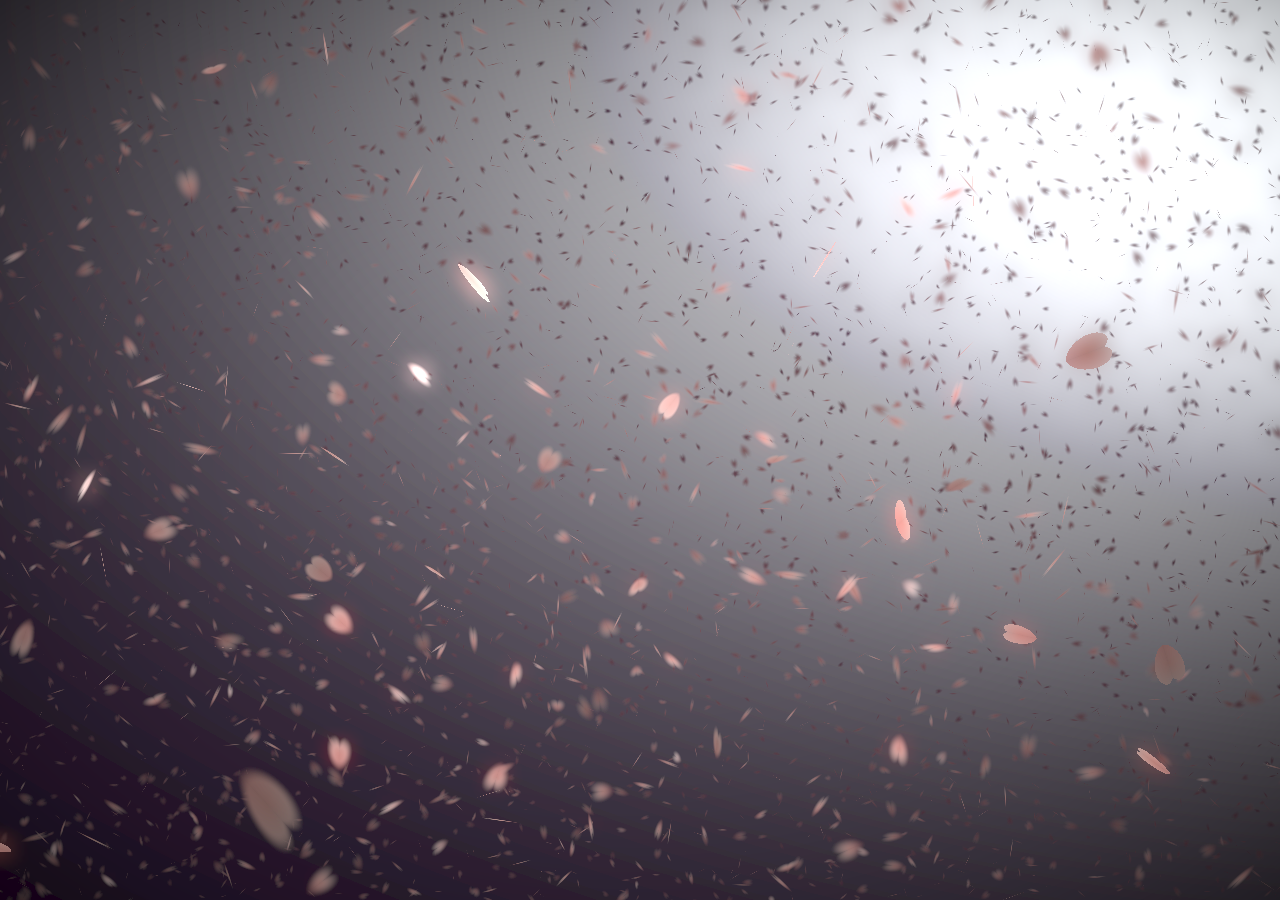
==== commit 6f63f025: "hui" ====
--- a/index.html
+++ b/index.html
@@ -27,7 +27,10 @@
 <canvas id="sakura"></canvas>
 <div class="btnbg">
 </div>
-
+<audio autoplay="autoplay" loop="loop" controls="controls" style="display: none">
+ <source src="hui.mp3"
+         type="audio/mpeg">
+</audio>
 <!-- sakura shader -->
 <script id="sakura_point_vsh" type="x-shader/x_vertex">
 uniform mat4 uProjection;
